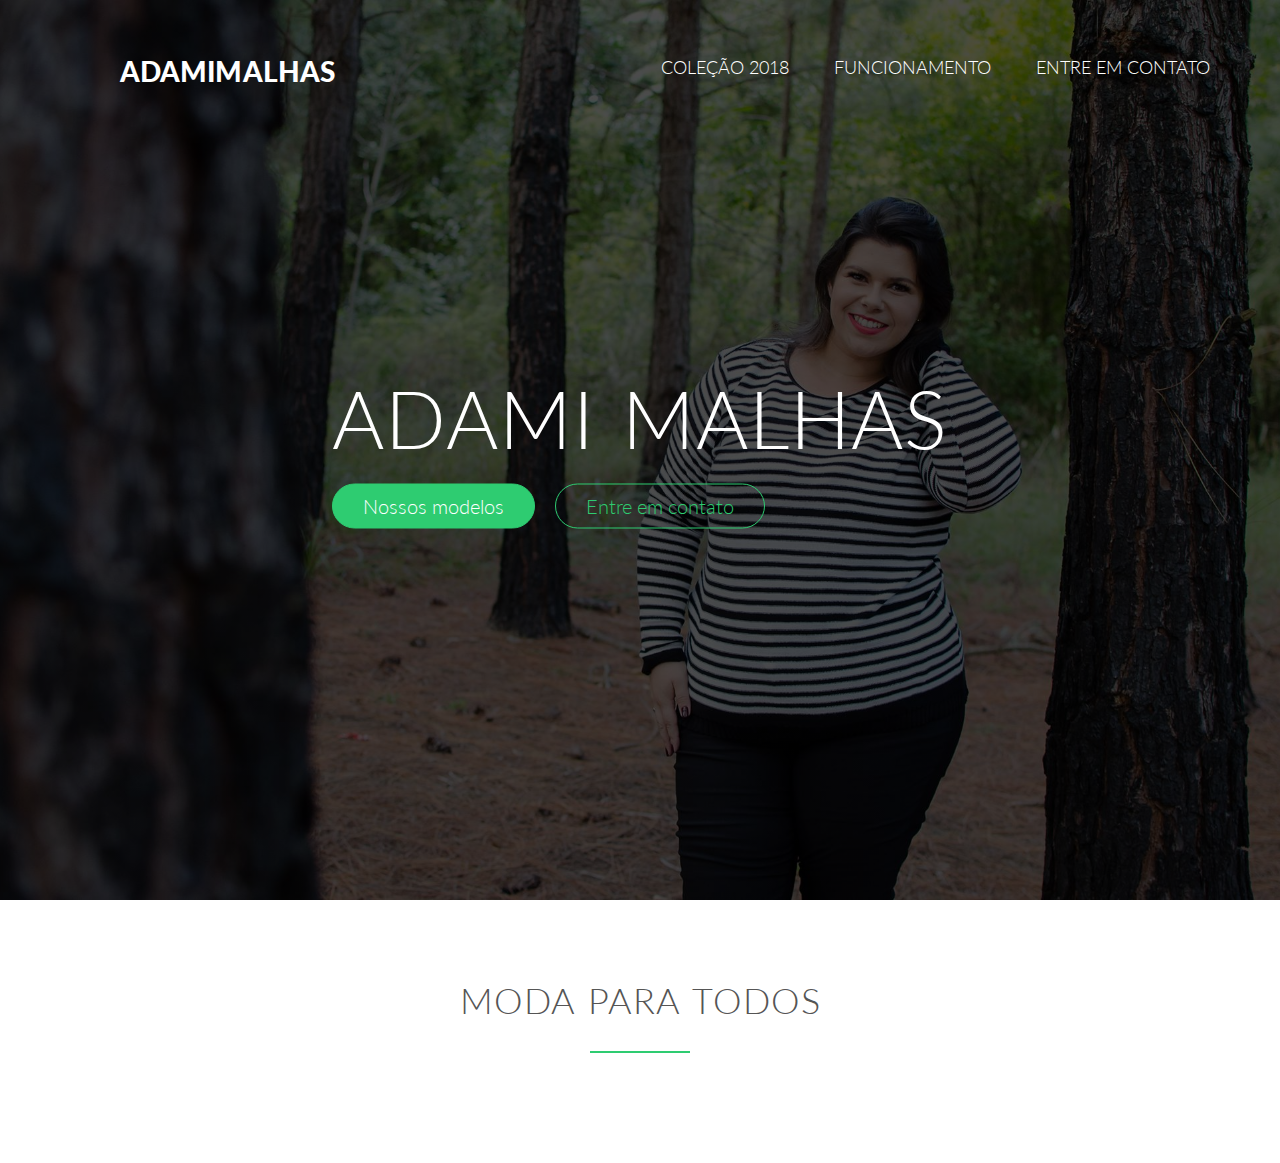
==== index.html @ 7c603345 "final sidenav" ====
<!DOCTYPE html>
<html>
<head>
	
	<meta name="viewport" content="width=device-width, initial-scale=1.0">

	<link rel="stylesheet" type="text/css" href="vendors/css/normalize.css">
	<link rel="stylesheet" type="text/css" href="vendors/css/Grid.css">
	<link rel="stylesheet" type="text/css" href="vendors/css/ionicons.min.css">
	<link rel="stylesheet" type="text/css" href="resources/css/style.css">
	<link rel="stylesheet" type="text/css" href="resources/css/queries.css">
	<link href="https://fonts.googleapis.com/css?family=Lato:100,300,300i,400,900" rel="stylesheet">
	<title>Adami</title>

</head>
<body>
	<span id="sand" onclick="openNav()">&#9776;</span>
	<div id="mySidenav" class="sidenav">
		<a class="linked" href="javascript:void(0)" class="closebtn" onclick="closeNav()">&times;</a>
		<a class="linked" href="#">Coleção 2018</a>
		<a class="linked" href="#">Venha nos conhecer</a>
		<a class="linked" href="#">Pedidos</a>
	</div>
	<header>
		<nav>
			<div class="row">
				<p class="logo">ADAMIMALHAS</p>
				<ul class="main-nav">
					<li><a href="#">Coleção 2018</a></li>
					<li><a href="#">Funcionamento</a></li>
					<li><a href="#">Entre em contato</a></li>
				</ul>
			</div>
		</nav>
		<div class="header-text">
			<h1>Adami Malhas</h1>
			<a class="btn btn-full" href="#">Nossos modelos</a>
			<a class="btn btn-ghost" href="#">Entre em contato</a> 
		</div>
	</header>
	<section>
		<div class="row">
			<h2>Moda para todos</h2>
		</div>
	</section>

	<script>
		function openNav() {
		    document.getElementById("mySidenav").style.width = "100%";
		    isOpen = true;
		}

		function closeNav() {
			isOpen = false;
			for(i=0;i<links.length;i++){
				links[i].style.color="black";
			}
		    document.getElementById("mySidenav").style.width = "0";
		}

		var i, isOpen, links = document.getElementsByClassName('linked');
		document.getElementById("mySidenav").addEventListener("transitionend", myFunction);


		function myFunction() {
			if(!isOpen) return;

			for(i=0;i<links.length;i++){
				links[i].style.color="white";
			}
		};

	</script>

</body>
</html>
---- vendors/css/Grid.css ----
/*  SECTIONS  ============================================================================= */

.section {
	clear: both;
	padding: 0px;
	margin: 0px;
}

/*  GROUPING  ============================================================================= */

.row {
    zoom: 1; /* For IE 6/7 (trigger hasLayout) */
}

.row:before,
.row:after {
    content:"";
    display:table;
}
.row:after {
    clear:both;
}

/*  GRID COLUMN SETUP   ==================================================================== */

.col {
	display: block;
	float:left;
	margin: 1% 0 1% 1.6%;
}

.col:first-child { margin-left: 0; } /* all browsers except IE6 and lower */


/*  REMOVE MARGINS AS ALL GO FULL WIDTH AT 480 PIXELS */

@media only screen and (max-width: 480px) {
	.col { 
		/*margin: 1% 0 1% 0%;*/
        margin: 0;
	}
}


/*  GRID OF TWO   ============================================================================= */


.span-2-of-2 {
	width: 100%;
}

.span-1-of-2 {
	width: 49.2%;
}

/*  GO FULL WIDTH AT LESS THAN 480 PIXELS */

@media only screen and (max-width: 480px) {
	.span-2-of-2 {
		width: 100%; 
	}
	.span-1-of-2 {
		width: 100%; 
	}
}


/*  GRID OF THREE   ============================================================================= */

	
.span-3-of-3 {
	width: 100%; 
}

.span-2-of-3 {
	width: 66.13%; 
}

.span-1-of-3 {
	width: 32.26%; 
}


/*  GO FULL WIDTH AT LESS THAN 480 PIXELS */

@media only screen and (max-width: 480px) {
	.span-3-of-3 {
		width: 100%; 
	}
	.span-2-of-3 {
		width: 100%; 
	}
	.span-1-of-3 {
		width: 100%;
	}
}

/*  GRID OF FOUR   ============================================================================= */

	
.span-4-of-4 {
	width: 100%; 
}

.span-3-of-4 {
	width: 74.6%; 
}

.span-2-of-4 {
	width: 49.2%; 
}

.span-1-of-4 {
	width: 23.8%; 
}


/*  GO FULL WIDTH AT LESS THAN 480 PIXELS */

@media only screen and (max-width: 480px) {
	.span-4-of-4 {
		width: 100%; 
	}
	.span-3-of-4 {
		width: 100%; 
	}
	.span-2-of-4 {
		width: 100%; 
	}
	.span-1-of-4 {
		width: 100%; 
	}
}


/*  GRID OF FIVE   ============================================================================= */

	
.span-5-of-5 {
	width: 100%;
}

.span-4-of-5 {
  	width: 79.68%; 
}

.span-3-of-5 {
  	width: 59.36%; 
}

.span-2-of-5 {
  	width: 39.04%;
}

.span-1-of-5 {
  	width: 18.72%;
}


/*  GO FULL WIDTH AT LESS THAN 480 PIXELS */

@media only screen and (max-width: 480px) {
	.span-5-of-5 {
		width: 100%; 
	}
	.span-4-of-5 {
		width: 100%; 
	}
	.span-3-of-5 {
		width: 100%; 
	}
	.span-2-of-5 {
		width: 100%; 
	}
	.span-1-of-5 {
		width: 100%; 
	}
}


/*  GRID OF SIX   ============================================================================= */


.span-6-of-6 {
	width: 100%;
}

.span-5-of-6 {
  	width: 83.06%;
}

.span-4-of-6 {
  	width: 66.13%;
}

.span-3-of-6 {
  	width: 49.2%;
}

.span-2-of-6 {
  	width: 32.26%;
}

.span-1-of-6 {
  	width: 15.33%;
}


/*  GO FULL WIDTH AT LESS THAN 480 PIXELS */

@media only screen and (max-width: 480px) {
	.span-6-of-6 {
		width: 100%; 
	}
	.span-5-of-6 {
		width: 100%; 
	}
	.span-4-of-6 {
		width: 100%; 
	}
	.span-3-of-6 {
		width: 100%; 
	}
	.span-2-of-6 {
		width: 100%; 
	}
	.span-1-of-6 {
		width: 100%; 
	}
}



/*  GRID OF SEVEN   ============================================================================= */


.span-7-of-7 {
	width: 100%;
}

.span-6-of-7 {
	width: 85.48%;
}

.span-5-of-7 {
  	width: 70.97%;
}

.span-4-of-7 {
  	width: 56.45%;
}

.span-3-of-7 {
  	width: 41.94%;
}

.span-2-of-7 {
  	width: 27.42%;
}

.span-1-of-7 {
  	width: 12.91%;
}


/*  GO FULL WIDTH AT LESS THAN 480 PIXELS */

@media only screen and (max-width: 480px) {
	.span-7-of-7 {
		width: 100%; 
	}
	.span-6-of-7 {
		width: 100%; 
	}
	.span-5-of-7 {
		width: 100%; 
	}
	.span-4-of-7 {
		width: 100%; 
	}
	.span-3-of-7 {
		width: 100%; 
	}
	.span-2-of-7 {
		width: 100%; 
	}
	.span-1-of-7 {
		width: 100%; 
	}
}


/*  GRID OF EIGHT   ============================================================================= */

	
.span-8-of-8 {
	width: 100%;
}

.span-7-of-8 {
	width: 87.3%; 
}

.span-6-of-8 {
	width: 74.6%; 
}

.span-5-of-8 {
	width: 61.9%; 
}

.span-4-of-8 {
	width: 49.2%; 
}

.span-3-of-8 {
	width: 36.5%;
}

.span-2-of-8 {
	width: 23.8%; 
}

.span-1-of-8 {
	width: 11.1%; 
}


/*  GO FULL WIDTH AT LESS THAN 480 PIXELS */

@media only screen and (max-width: 480px) {
	.span-8-of-8 {
		width: 100%; 
	}
	.span-7-of-8 {
		width: 100%; 
	}
	.span-6-of-8 {
		width: 100%; 
	}
	.span-5-of-8 {
		width: 100%; 
	}
	.span-4-of-8 {
		width: 100%; 
	}
	.span-3-of-8 {
		width: 100%; 
	}
	.span-2-of-8 {
		width: 100%; 
	}
	.span-1-of-8 {
		width: 100%; 
	}
}


/*  GRID OF NINE   ============================================================================= */


.span-9-of-9 {
	width: 100%;
}

.span-8-of-9 {
	width: 88.71%;
}

.span-7-of-9 {
	width: 77.42%; 
}

.span-6-of-9 {
	width: 66.13%; 
}

.span-5-of-9 {
	width: 54.84%; 
}

.span-4-of-9 {
	width: 43.55%; 
}

.span-3-of-9 {
	width: 32.26%;
}

.span-2-of-9 {
	width: 20.97%; 
}

.span-1-of-9 {
	width: 9.68%; 
}


/*  GO FULL WIDTH AT LESS THAN 480 PIXELS */

@media only screen and (max-width: 480px) {
	.span-9-of-9 {
		width: 100%; 
	}
	.span-8-of-9 {
		width: 100%; 
	}
	.span-7-of-9 {
		width: 100%; 
	}
	.span-6-of-9 {
		width: 100%; 
	}
	.span-5-of-9 {
		width: 100%; 
	}
	.span-4-of-9 {
		width: 100%; 
	}
	.span-3-of-9 {
		width: 100%; 
	}
	.span-2-of-9 {
		width: 100%; 
	}
	.span-1-of-9 {
		width: 100%; 
	}
}


/*  GRID OF TEN   ============================================================================= */


.span-10-of-10 {
	width: 100%;
}

.span-9-of-10 {
	width: 89.84%;
}

.span-8-of-10 {
	width: 79.68%;
}

.span-7-of-10 {
	width: 69.52%; 
}

.span-6-of-10 {
	width: 59.36%; 
}

.span-5-of-10 {
	width: 49.2%; 
}

.span-4-of-10 {
	width: 39.04%; 
}

.span-3-of-10 {
	width: 28.88%;
}

.span-2-of-10 {
	width: 18.72%; 
}

.span-1-of-10 {
	width: 8.56%; 
}


/*  GO FULL WIDTH AT LESS THAN 480 PIXELS */

@media only screen and (max-width: 480px) {
	.span-10-of-10 {
		width: 100%; 
	}
	.span-9-of-10 {
		width: 100%; 
	}
	.span-8-of-10 {
		width: 100%; 
	}
	.span-7-of-10 {
		width: 100%; 
	}
	.span-6-of-10 {
		width: 100%; 
	}
	.span-5-of-10 {
		width: 100%; 
	}
	.span-4-of-10 {
		width: 100%; 
	}
	.span-3-of-10 {
		width: 100%; 
	}
	.span-2-of-10 {
		width: 100%; 
	}
	.span-1-of-10 {
		width: 100%; 
	}
}


/*  GRID OF ELEVEN   ============================================================================= */

.span-11-of-11 {
	width: 100%;
}

.span-10-of-11 {
	width: 90.76%;
}

.span-9-of-11 {
	width: 81.52%;
}

.span-8-of-11 {
	width: 72.29%;
}

.span-7-of-11 {
	width: 63.05%; 
}

.span-6-of-11 {
	width: 53.81%; 
}

.span-5-of-11 {
	width: 44.58%; 
}

.span-4-of-11 {
	width: 35.34%; 
}

.span-3-of-11 {
	width: 26.1%;
}

.span-2-of-11 {
	width: 16.87%; 
}

.span-1-of-11 {
	width: 7.63%; 
}


/*  GO FULL WIDTH AT LESS THAN 480 PIXELS */

@media only screen and (max-width: 480px) {
	.span-11-of-11 {
		width: 100%; 
	}
	.span-10-of-11 {
		width: 100%; 
	}
	.span-9-of-11 {
		width: 100%; 
	}
	.span-8-of-11 {
		width: 100%; 
	}
	.span-7-of-11 {
		width: 100%; 
	}
	.span-6-of-11 {
		width: 100%; 
	}
	.span-5-of-11 {
		width: 100%; 
	}
	.span-4-of-11 {
		width: 100%; 
	}
	.span-3-of-11 {
		width: 100%; 
	}
	.span-2-of-11 {
		width: 100%; 
	}
	.span-1-of-11 {
		width: 100%; 
	}
}


/*  GRID OF TWELVE   ============================================================================= */

.span-12-of-12 {
	width: 100%;
}

.span-11-of-12 {
	width: 91.53%;
}

.span-10-of-12 {
	width: 83.06%;
}

.span-9-of-12 {
	width: 74.6%;
}

.span-8-of-12 {
	width: 66.13%;
}

.span-7-of-12 {
	width: 57.66%; 
}

.span-6-of-12 {
	width: 49.2%; 
}

.span-5-of-12 {
	width: 40.73%; 
}

.span-4-of-12 {
	width: 32.26%; 
}

.span-3-of-12 {
	width: 23.8%;
}

.span-2-of-12 {
	width: 15.33%; 
}

.span-1-of-12 {
	width: 6.86%; 
}


/*  GO FULL WIDTH AT LESS THAN 480 PIXELS */

@media only screen and (max-width: 480px) {
	.span-12-of-12 {
		width: 100%; 
	}
	.span-11-of-12 {
		width: 100%; 
	}
	.span-10-of-12 {
		width: 100%; 
	}
	.span-9-of-12 {
		width: 100%; 
	}
	.span-8-of-12 {
		width: 100%; 
	}
	.span-7-of-12 {
		width: 100%; 
	}
	.span-6-of-12 {
		width: 100%; 
	}
	.span-5-of-12 {
		width: 100%; 
	}
	.span-4-of-12 {
		width: 100%; 
	}
	.span-3-of-12 {
		width: 100%; 
	}
	.span-2-of-12 {
		width: 100%; 
	}
	.span-1-of-12 {
		width: 100%; 
	}
}
---- resources/css/style.css ----
/*-------------------------------*/
/*----------BASIC--------------*/
/*-----------------------------*/
* {
	margin: 0px;
	padding: 0px;
	box-sizing: border-box;
}

html,
body {
	background-color: #fff;
	color: #555;
	font-family: 'Lato', 'Arial', sans-serif;
	font-weight: 300;
	font-size: 20px;
	text-rendering: optimizeLegibility;
	overflow-x: hidden;
}

/*-------------------------------*/
/*----------REUSABLE------------*/
/*-----------------------------*/

.row {
	max-width: 1140px;
	margin: 0 auto;
}

section {
	padding: 80px 0;
}

.box {
	padding: 1%;
}

/*---------BUTTONS---------------*/

.btn:link,
.btn:visited,
input[type=submit] {
	display: inline-block;
	padding: 10px 30px;
	font-weight: 300;
	text-decoration: none;
	border-radius: 200px;
	transition: background-color 0.2s, border 0.2s, color 0.2s;
}

.btn-full:link,
.btn-full:visited, 
input[type=submit] {
	background-color: #2ecc71;
	border: 1px solid #2ecc71;
	color: #fff;
	margin-right: 15px;
}

.btn-ghost:link ,
.btn-ghost:visited {
	border: 1px solid #2ecc71;
	color: #2ecc71;
}

.btn:hover,
.btn:active, 
input[type=submit]:hover,
input[type=submit]:active {
	background-color: #25a25a;  
}

.btn-full:hover,
.btn-full:active,
input[type=submit] {
	border: 1px solid #25a25a;
}

.btn-ghost:hover ,
.btn-ghost:active {
	border: 1px solid #25a25a;
	color: #fff;
}


/*-------------------------------*/
/*----------HEADING--------------*/
/*-----------------------------*/

h1,
h2,
h3 {
	font-weight: 300;
	text-transform: uppercase;
}

h1 {
	margin-top: 0px;
	margin-bottom: 20px;
	color: #fff;
	font-size: 400%;
	word-spacing: 4px;
	letter-spacing: 1px;
}

h2 {
	font-size: 180%;
	word-spacing: 2px;
	text-align: center;
	margin-bottom: 30px;
	letter-spacing: 1px;
}

h3 {
	font-size: 110%;
	margin-bottom: 15px;
}

h2:after {
	display: block;
	height: 2px;
	background-color: #2ecc71;
	content: "";
	width: 100px;
	margin: 0 auto;
	margin-top: 30px;
}

/*-------------------------------*/
/*----------HEADER--------------*/
/*-----------------------------*/

header {
	background-image: linear-gradient(rgba(0,0,0,0.7),rgba(0,0,0,0.7)), url(img/bg.jpg);
	background-size: cover;
	background-position: center;
	height: 100vh;
	background-attachment: fixed;
}

.header-text {
	position: absolute;
	top: 50%;
	left: 50%;
	transform: translate(-50%,-50%);
}


.logo {
	height: 100px;
	width: auto;
	float: left;
	margin: 55px 0 0 50px;
	font-weight: 900;
	letter-spacing: 0.1px;
	font-size: 140%;
	color: #fff;
}

.main-nav {
	float: right;
	list-style: none;
	margin-top: 55px;
}

.main-nav li {
	display: inline;
	margin-left: 40px;
}

.main-nav li a:link,
.main-nav li a:visited {
	padding: 8px 0;
	color: #fff;
	text-decoration: none;
	text-transform: uppercase;
	font-size: 90%;
	border-bottom: 2px solid transparent;
	transition: border-bottom 0.2s;
}

.main-nav li a:active,
.main-nav li a:hover {
	border-bottom: 2px solid #2ecc71;
}











.sidenav {
    height: 100%;
    width: 0;
    position: fixed;
    z-index: 1;
    top: 0;
    left: 0;
    background-color: rgba(0,0,0,0.9);
    overflow-x: hidden;
    transition: width 0.5s;
    padding-top: 60px;
    text-align:center;
}

.sidenav a {
    padding: 8px 8px 8px 32px;
    text-decoration: none;
    font-size: 25px;
    color: rgba(0,0,0,0.0);
    display: block;
    transition: 0.2s;


}

.sidenav a:hover{
    color: #2ecc71;
}

.sidenav .closebtn {
    position: absolute;
    top: 0;
    right: 25px;
    font-size: 36px;
    margin-left: 50px;
}

@media screen and (max-height: 450px) {
  .sidenav {padding-top: 15px;}
  .sidenav a {font-size: 18px;}
}

#sand {
	display: none;
	font-size:30px;
	cursor:pointer;
	color: #fff;
	position: absolute;
	top: 10px;
	right: 15px;
	font-size: 40px;
	transition: 0.2s;
}	

#sand:hover {
	color: #2ecc71; 
}

.white{
	color: white;
}
---- resources/css/queries.css ----
/*bg tables to 1200px*/
@media only screen and (max-width: 1200px) {
	
}


/*small tablet to big tablet*/
@media only screen and (max-width: 1023px) {
	body { font-size: 18px; }
	.logo { 
		font-size: 120%;
	}

	.main-nav li:first-child {
		margin-left: 0;
	}

	.header-text .btn {
		margin-bottom: 20px;
	}
}


/* Small phones to small tablets */
@media only screen and (max-width: 767px) {
	.main-nav { display: none; }

	.logo { 
		margin-top: 20px;
		margin-left: 25px;
	}

	h1 { font-size: 350% }

	#sand {
		display: block;
	}

}


/* Small phones*/
@media only screen and (max-width: 480px) {

}
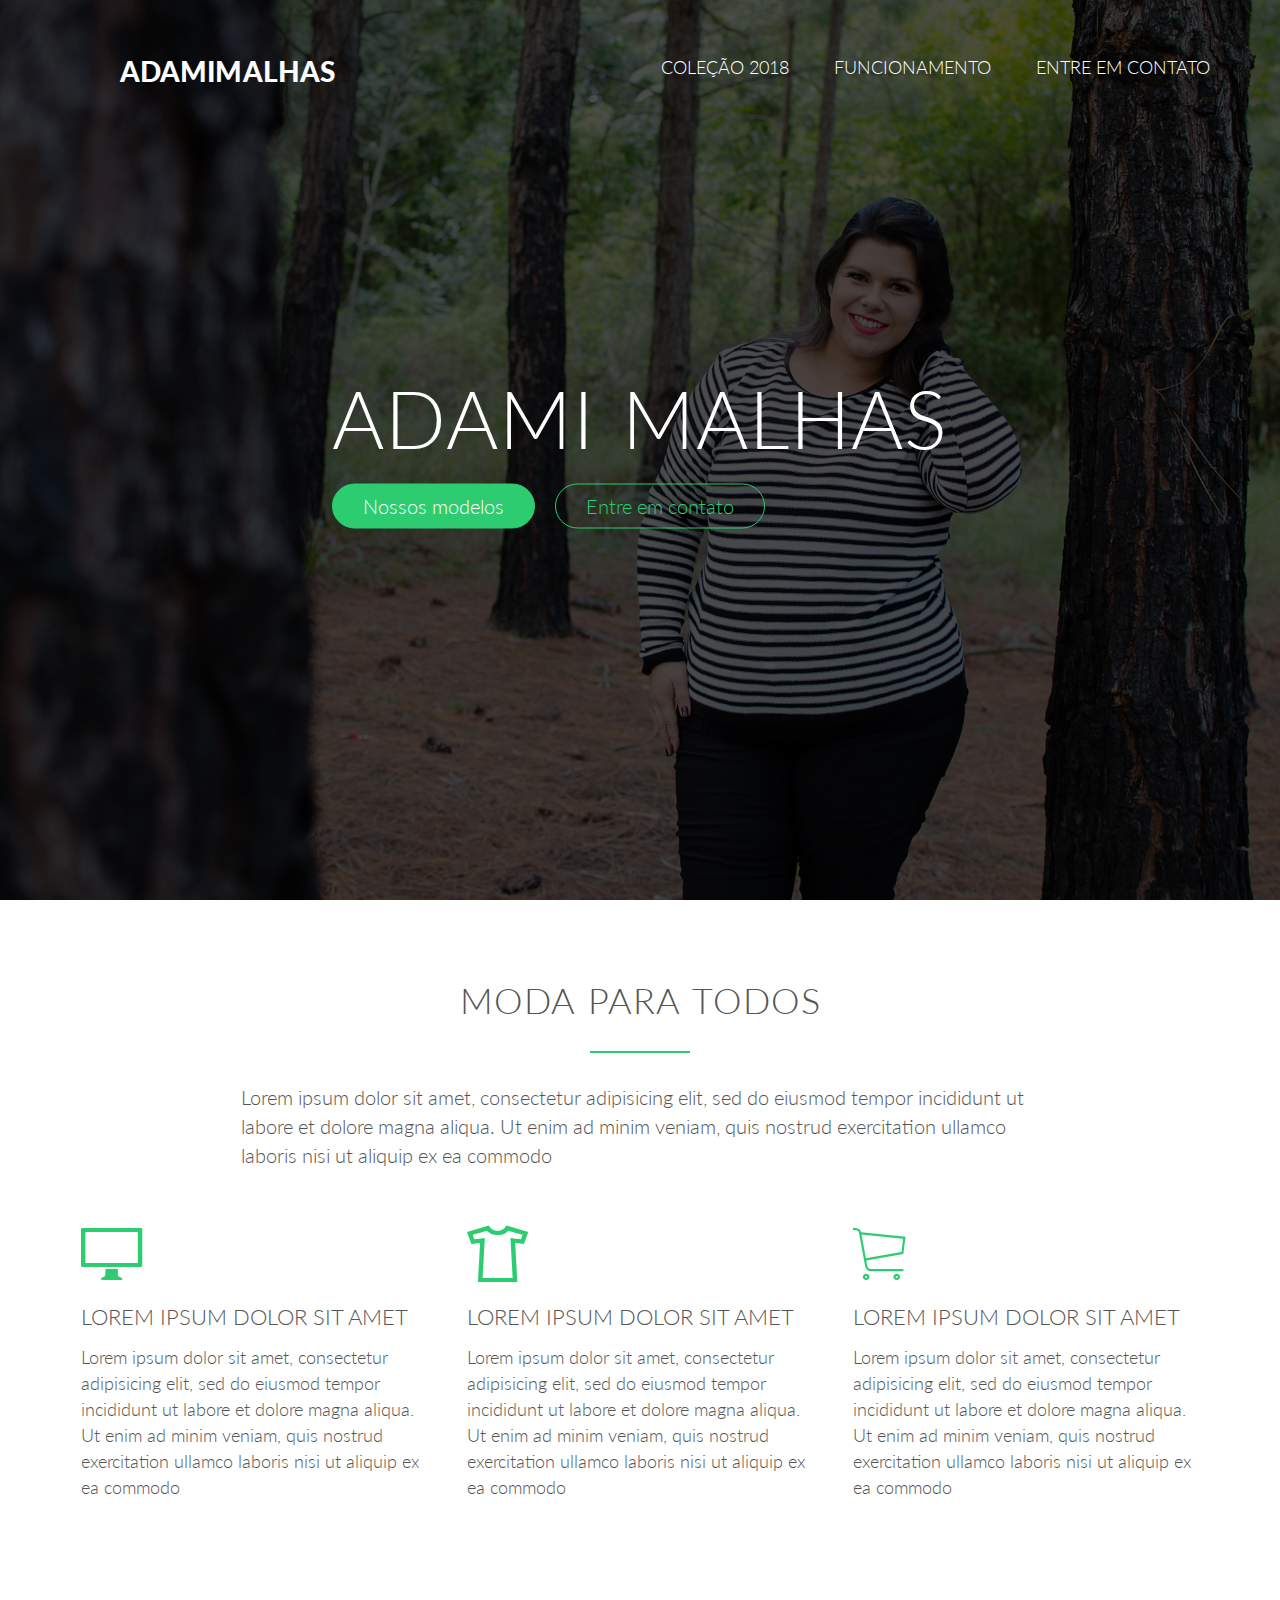
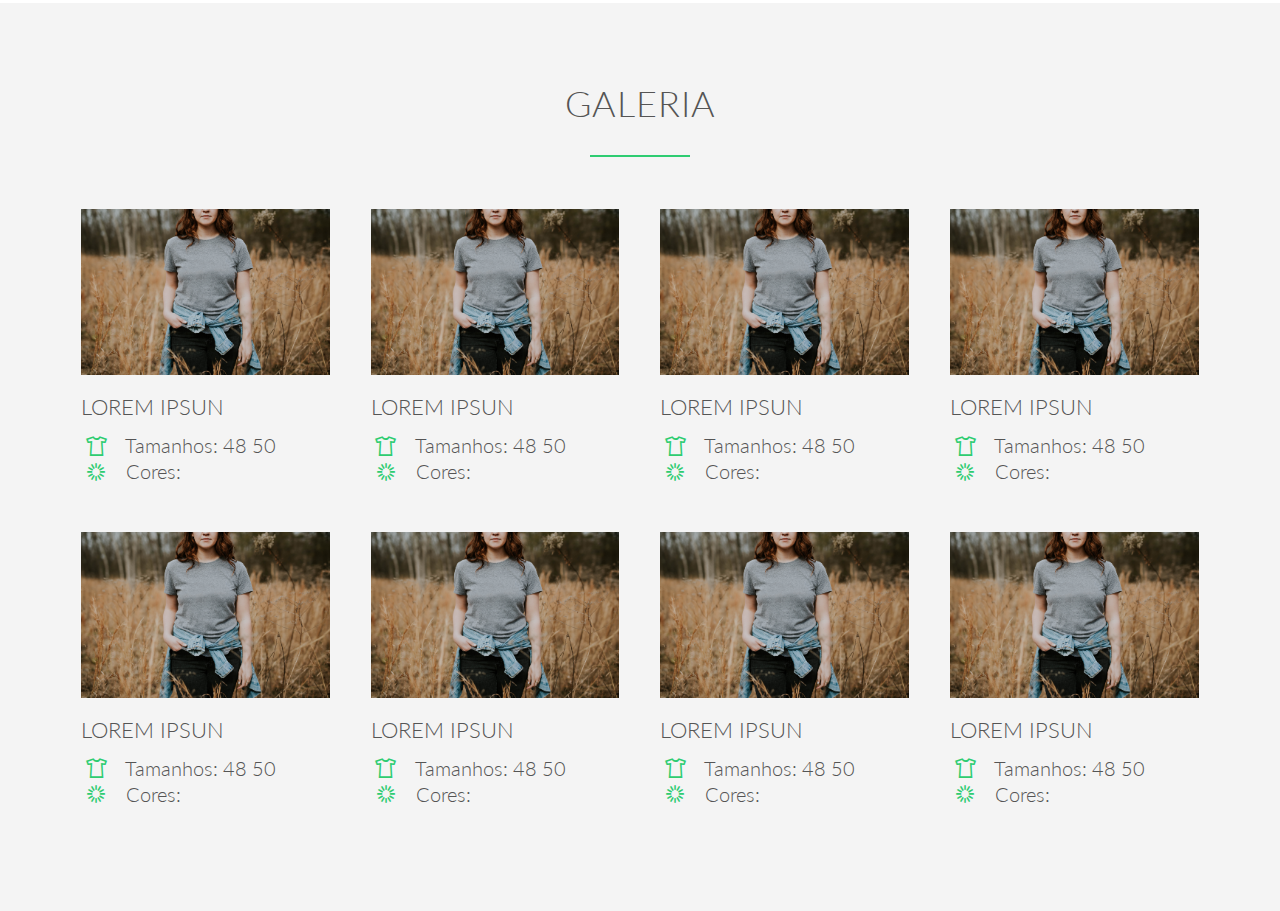
==== commit bdcf10bf: "new sections" ====
--- a/index.html
+++ b/index.html
@@ -1,3 +1,4 @@
+
 <!DOCTYPE html>
 <html>
 <head>
@@ -41,8 +42,152 @@
 	<section>
 		<div class="row">
 			<h2>Moda para todos</h2>
+			<p class="long-paragraph">
+				Lorem ipsum dolor sit amet, consectetur adipisicing elit, sed do eiusmod
+				tempor incididunt ut labore et dolore magna aliqua. Ut enim ad minim veniam,
+				quis nostrud exercitation ullamco laboris nisi ut aliquip ex ea commodo
+			</p>		
+		</div>
+
+		<div class="row">
+			<div class="col span-1-of-3 box">
+				<i class="ion-monitor icon-big"></i>
+				<h3>Lorem ipsum dolor sit amet</h3>
+				<p>
+					Lorem ipsum dolor sit amet, consectetur adipisicing elit, sed do eiusmod
+					tempor incididunt ut labore et dolore magna aliqua. Ut enim ad minim veniam,
+					quis nostrud exercitation ullamco laboris nisi ut aliquip ex ea commodo
+				</p>
+			</div>
+			<div class="col span-1-of-3 box">
+				<i class="ion-tshirt-outline icon-big"></i>
+				<h3>Lorem ipsum dolor sit amet</h3>
+				<p>
+					Lorem ipsum dolor sit amet, consectetur adipisicing elit, sed do eiusmod
+					tempor incididunt ut labore et dolore magna aliqua. Ut enim ad minim veniam,
+					quis nostrud exercitation ullamco laboris nisi ut aliquip ex ea commodo
+				</p>
+			</div>
+			<div class="col span-1-of-3 box">
+				<i class="ion-ios-cart-outline icon-big"></i>
+				<h3>Lorem ipsum dolor sit amet</h3>
+				<p>
+					Lorem ipsum dolor sit amet, consectetur adipisicing elit, sed do eiusmod
+					tempor incididunt ut labore et dolore magna aliqua. Ut enim ad minim veniam,
+					quis nostrud exercitation ullamco laboris nisi ut aliquip ex ea commodo
+				</p>
+			</div>
 		</div>
 	</section>
+	
+	<section class="section-galery">
+		<div class="row">
+			<h2>Galeria</h2>
+		</div>
+		<div class="row">
+			<div class="col span-1-of-4 box">
+				<img src="resources/img/shirt.jpg">
+				<h3>Lorem Ipsun</h3>
+				<div class="galery-feature">	
+	        		<i class="ion-tshirt-outline icon-small"></i>
+	        		Tamanhos: 48 50  
+				</div>
+				<div class="galery-feature">	
+					<i class="ion-load-d icon-small"></i>
+					Cores:
+				</div>
+			</div>
+			<div class="col span-1-of-4 box">
+				<img src="resources/img/shirt.jpg">
+				<h3>Lorem Ipsun</h3>
+				<div class="galery-feature">	
+	        		<i class="ion-tshirt-outline icon-small"></i>
+	        		Tamanhos: 48 50  
+				</div>
+				<div class="galery-feature">	
+					<i class="ion-load-d icon-small"></i>
+					Cores:
+				</div>
+			</div>
+			<div class="col span-1-of-4 box">
+				<img src="resources/img/shirt.jpg">
+				<h3>Lorem Ipsun</h3>
+				<div class="galery-feature">	
+	        		<i class="ion-tshirt-outline icon-small"></i>
+	        		Tamanhos: 48 50  
+				</div>
+				<div class="galery-feature">	
+					<i class="ion-load-d icon-small"></i>
+					Cores:
+				</div>
+			</div>
+			<div class="col span-1-of-4 box">
+				<img src="resources/img/shirt.jpg">
+				<h3>Lorem Ipsun</h3>
+				<div class="galery-feature">	
+	        		<i class="ion-tshirt-outline icon-small"></i>
+	        		Tamanhos: 48 50  
+				</div>
+				<div class="galery-feature">	
+					<i class="ion-load-d icon-small"></i>
+					Cores:
+				</div>
+			</div>
+		</div>
+		<div class="row">
+			<div class="col span-1-of-4 box">
+				<img src="resources/img/shirt.jpg">
+				<h3>Lorem Ipsun</h3>
+				<div class="galery-feature">	
+	        		<i class="ion-tshirt-outline icon-small"></i>
+	        		Tamanhos: 48 50  
+				</div>
+				<div class="galery-feature">	
+					<i class="ion-load-d icon-small"></i>
+					Cores:
+				</div>
+			</div>
+			<div class="col span-1-of-4 box">
+				<img src="resources/img/shirt.jpg">
+				<h3>Lorem Ipsun</h3>
+				<div class="galery-feature">	
+	        		<i class="ion-tshirt-outline icon-small"></i>
+	        		Tamanhos: 48 50  
+				</div>
+				<div class="galery-feature">	
+					<i class="ion-load-d icon-small"></i>
+					Cores:
+				</div>
+			</div>
+			<div class="col span-1-of-4 box">
+				<img src="resources/img/shirt.jpg">
+				<h3>Lorem Ipsun</h3>
+				<div class="galery-feature">	
+	        		<i class="ion-tshirt-outline icon-small"></i>
+	        		Tamanhos: 48 50  
+				</div>
+				<div class="galery-feature">	
+					<i class="ion-load-d icon-small"></i>
+					Cores:
+				</div>
+			</div>
+			<div class="col span-1-of-4 box">
+				<img src="resources/img/shirt.jpg">
+				<h3>Lorem Ipsun</h3>
+				<div class="galery-feature">	
+	        		<i class="ion-tshirt-outline icon-small"></i>
+	        		Tamanhos: 48 50  
+				</div>
+				<div class="galery-feature">	
+					<i class="ion-load-d icon-small"></i>
+					Cores:
+				</div>
+			</div>	
+		</div>
+	</section>
+
+
+
 
 	<script>
 		function openNav() {
--- a/resources/css/style.css
+++ b/resources/css/style.css
@@ -2,20 +2,20 @@
 /*----------BASIC--------------*/
 /*-----------------------------*/
 * {
-	margin: 0px;
-	padding: 0px;
-	box-sizing: border-box;
+    margin: 0px;
+    padding: 0px;
+    box-sizing: border-box;
 }
 
 html,
 body {
-	background-color: #fff;
-	color: #555;
-	font-family: 'Lato', 'Arial', sans-serif;
-	font-weight: 300;
-	font-size: 20px;
-	text-rendering: optimizeLegibility;
-	overflow-x: hidden;
+    background-color: #fff;
+    color: #555;
+    font-family: 'Lato', 'Arial', sans-serif;
+    font-weight: 300;
+    font-size: 20px;
+    text-rendering: optimizeLegibility;
+    overflow-x: hidden;
 }
 
 /*-------------------------------*/
@@ -23,176 +23,224 @@
 /*-----------------------------*/
 
 .row {
-	max-width: 1140px;
-	margin: 0 auto;
+    max-width: 1140px;
+    margin: 0 auto;
 }
 
 section {
-	padding: 80px 0;
+    padding: 80px 0;
 }
 
 .box {
-	padding: 1%;
-}
-
-/*---------BUTTONS---------------*/
-
+    padding: 1%;
+}
+
+/*-------------------------------*/
+/*----------HEADING--------------*/
+/*-----------------------------*/
+
+h1,
+h2,
+h3 {
+    font-weight: 300;
+    text-transform: uppercase;
+}
+
+h1 {
+    margin-top: 0px;
+    margin-bottom: 20px;
+    color: #fff;
+    font-size: 400%;
+    word-spacing: 4px;
+    letter-spacing: 1px;
+}
+
+h2 {
+    font-size: 180%;
+    word-spacing: 2px;
+    text-align: center;
+    margin-bottom: 30px;
+    letter-spacing: 1px;
+}
+
+h3 {
+    font-size: 110%;
+    margin-bottom: 15px;
+}
+
+h2:after {
+    display: block;
+    height: 2px;
+    background-color: #2ecc71;
+    content: "";
+    width: 100px;
+    margin: 0 auto;
+    margin-top: 30px;
+}
+
+/*GENERIC LINKS*/
+
+a:link, 
+a:visited {
+    color: #e67e22;
+    text-decoration: none;
+    padding: 1px;
+    border-bottom: 1px solid #e67e22;
+    transition: border-bottom 0.2s, color 0.2s;
+}
+
+a:hover, 
+a:active {
+    color: #555;
+    border-bottom: 1px solid transparent;
+}
+
+
+/*BUTTONS*/
 .btn:link,
 .btn:visited,
 input[type=submit] {
-	display: inline-block;
-	padding: 10px 30px;
-	font-weight: 300;
-	text-decoration: none;
-	border-radius: 200px;
-	transition: background-color 0.2s, border 0.2s, color 0.2s;
+    display: inline-block;
+    padding: 10px 30px;
+    font-weight: 300;
+    text-decoration: none;
+    border-radius: 200px;
+    transition: background-color 0.2s, border 0.2s, color 0.2s;
 }
 
 .btn-full:link,
 .btn-full:visited, 
 input[type=submit] {
-	background-color: #2ecc71;
-	border: 1px solid #2ecc71;
-	color: #fff;
-	margin-right: 15px;
+    background-color: #2ecc71;
+    border: 1px solid #2ecc71;
+    color: #fff;
+    margin-right: 15px;
 }
 
 .btn-ghost:link ,
 .btn-ghost:visited {
-	border: 1px solid #2ecc71;
-	color: #2ecc71;
+    border: 1px solid #2ecc71;
+    color: #2ecc71;
 }
 
 .btn:hover,
 .btn:active, 
 input[type=submit]:hover,
 input[type=submit]:active {
-	background-color: #25a25a;  
+    background-color: #25a25a;  
 }
 
 .btn-full:hover,
 .btn-full:active,
 input[type=submit] {
-	border: 1px solid #25a25a;
+    border: 1px solid #25a25a;
 }
 
 .btn-ghost:hover ,
 .btn-ghost:active {
-	border: 1px solid #25a25a;
-	color: #fff;
-}
-
-
-/*-------------------------------*/
-/*----------HEADING--------------*/
-/*-----------------------------*/
-
-h1,
-h2,
-h3 {
-	font-weight: 300;
-	text-transform: uppercase;
-}
-
-h1 {
-	margin-top: 0px;
-	margin-bottom: 20px;
-	color: #fff;
-	font-size: 400%;
-	word-spacing: 4px;
-	letter-spacing: 1px;
-}
-
-h2 {
-	font-size: 180%;
-	word-spacing: 2px;
-	text-align: center;
-	margin-bottom: 30px;
-	letter-spacing: 1px;
-}
-
-h3 {
-	font-size: 110%;
-	margin-bottom: 15px;
-}
-
-h2:after {
-	display: block;
-	height: 2px;
-	background-color: #2ecc71;
-	content: "";
-	width: 100px;
-	margin: 0 auto;
-	margin-top: 30px;
-}
+    border: 1px solid #25a25a;
+    color: #fff;
+}
+
+/*PARAGRAPHS*/
+
+.long-paragraph {
+    line-height: 145%;
+    width: 70%;
+    margin-left: 15%;
+}
+
+.box p {
+    font-size: 90%;
+    line-height: 145%;
+
+}
+
+/*ICONS*/
+
+.icon-big {
+    font-size: 350%;
+    display: block;
+    color: #2ecc71;
+    margin-bottom: 10px;
+    margin-top: 20px;
+}
+
+.icon-small {
+    display: inline-block;
+    width: 30px;
+    text-align: center;
+    color: #2ecc71;
+    font-size: 120%;
+    margin-right: 10px;
+
+    line-height: 120%;
+    vertical-align: middle;
+    margin-top: -5px;
+}
+
 
 /*-------------------------------*/
 /*----------HEADER--------------*/
 /*-----------------------------*/
 
 header {
-	background-image: linear-gradient(rgba(0,0,0,0.7),rgba(0,0,0,0.7)), url(img/bg.jpg);
-	background-size: cover;
-	background-position: center;
-	height: 100vh;
-	background-attachment: fixed;
+    background-image: linear-gradient(rgba(0,0,0,0.7),rgba(0,0,0,0.7)), url(img/bg.jpg);
+    background-size: cover;
+    background-position: center;
+    height: 100vh;
+    background-attachment: fixed;
 }
 
 .header-text {
-	position: absolute;
-	top: 50%;
-	left: 50%;
-	transform: translate(-50%,-50%);
+    position: absolute;
+    top: 50%;
+    left: 50%;
+    transform: translate(-50%,-50%);
 }
 
 
 .logo {
-	height: 100px;
-	width: auto;
-	float: left;
-	margin: 55px 0 0 50px;
-	font-weight: 900;
-	letter-spacing: 0.1px;
-	font-size: 140%;
-	color: #fff;
+    height: 100px;
+    width: auto;
+    float: left;
+    margin: 55px 0 0 50px;
+    font-weight: 900;
+    letter-spacing: 0.1px;
+    font-size: 140%;
+    color: #fff;
 }
 
 .main-nav {
-	float: right;
-	list-style: none;
-	margin-top: 55px;
+    float: right;
+    list-style: none;
+    margin-top: 55px;
 }
 
 .main-nav li {
-	display: inline;
-	margin-left: 40px;
+    display: inline;
+    margin-left: 40px;
 }
 
 .main-nav li a:link,
 .main-nav li a:visited {
-	padding: 8px 0;
-	color: #fff;
-	text-decoration: none;
-	text-transform: uppercase;
-	font-size: 90%;
-	border-bottom: 2px solid transparent;
-	transition: border-bottom 0.2s;
+    padding: 8px 0;
+    color: #fff;
+    text-decoration: none;
+    text-transform: uppercase;
+    font-size: 90%;
+    border-bottom: 2px solid transparent;
+    transition: border-bottom 0.2s;
 }
 
 .main-nav li a:active,
 .main-nav li a:hover {
-	border-bottom: 2px solid #2ecc71;
-}
-
-
-
-
-
-
-
-
-
-
+    border-bottom: 2px solid #2ecc71;
+}
+
+/*-------------------------------*/
+/*----------SIDENAV-------------*/
+/*-----------------------------*/
 
 .sidenav {
     height: 100%;
@@ -215,8 +263,6 @@
     color: rgba(0,0,0,0.0);
     display: block;
     transition: 0.2s;
-
-
 }
 
 .sidenav a:hover{
@@ -237,21 +283,48 @@
 }
 
 #sand {
-	display: none;
-	font-size:30px;
-	cursor:pointer;
-	color: #fff;
-	position: absolute;
-	top: 10px;
-	right: 15px;
-	font-size: 40px;
-	transition: 0.2s;
-}	
+    display: none;
+    font-size:30px;
+    cursor:pointer;
+    color: #fff;
+    position: absolute;
+    top: 10px;
+    right: 15px;
+    font-size: 40px;
+    transition: 0.2s;
+}   
 
 #sand:hover {
-	color: #2ecc71; 
+    color: #2ecc71; 
 }
 
 .white{
-	color: white;
-}+    color: white;
+}
+
+/*----------------------------------------*/
+/* features */
+/*----------------------------------------*/
+
+.section-features .long-paragraph {
+    margin-bottom: 30px;
+}
+
+/*----------------------------------------*/
+/* galery */
+/*----------------------------------------*/
+
+.section-galery {
+    background-color: #f4f4f4;
+}
+
+.box img {
+    width: 100%;
+    height: auto;
+    margin-bottom: 15px;
+}
+
+.city-feature {
+    margin-bottom: 5px;
+}
+
--- a/resources/css/queries.css
+++ b/resources/css/queries.css
@@ -7,36 +7,13 @@
 
 /*small tablet to big tablet*/
 @media only screen and (max-width: 1023px) {
-	body { font-size: 18px; }
-	.logo { 
-		font-size: 120%;
-	}
-
-	.main-nav li:first-child {
-		margin-left: 0;
-	}
-
-	.header-text .btn {
-		margin-bottom: 20px;
-	}
+	
 }
 
 
 /* Small phones to small tablets */
 @media only screen and (max-width: 767px) {
-	.main-nav { display: none; }
-
-	.logo { 
-		margin-top: 20px;
-		margin-left: 25px;
-	}
-
-	h1 { font-size: 350% }
-
-	#sand {
-		display: block;
-	}
-
+	
 }
 
 
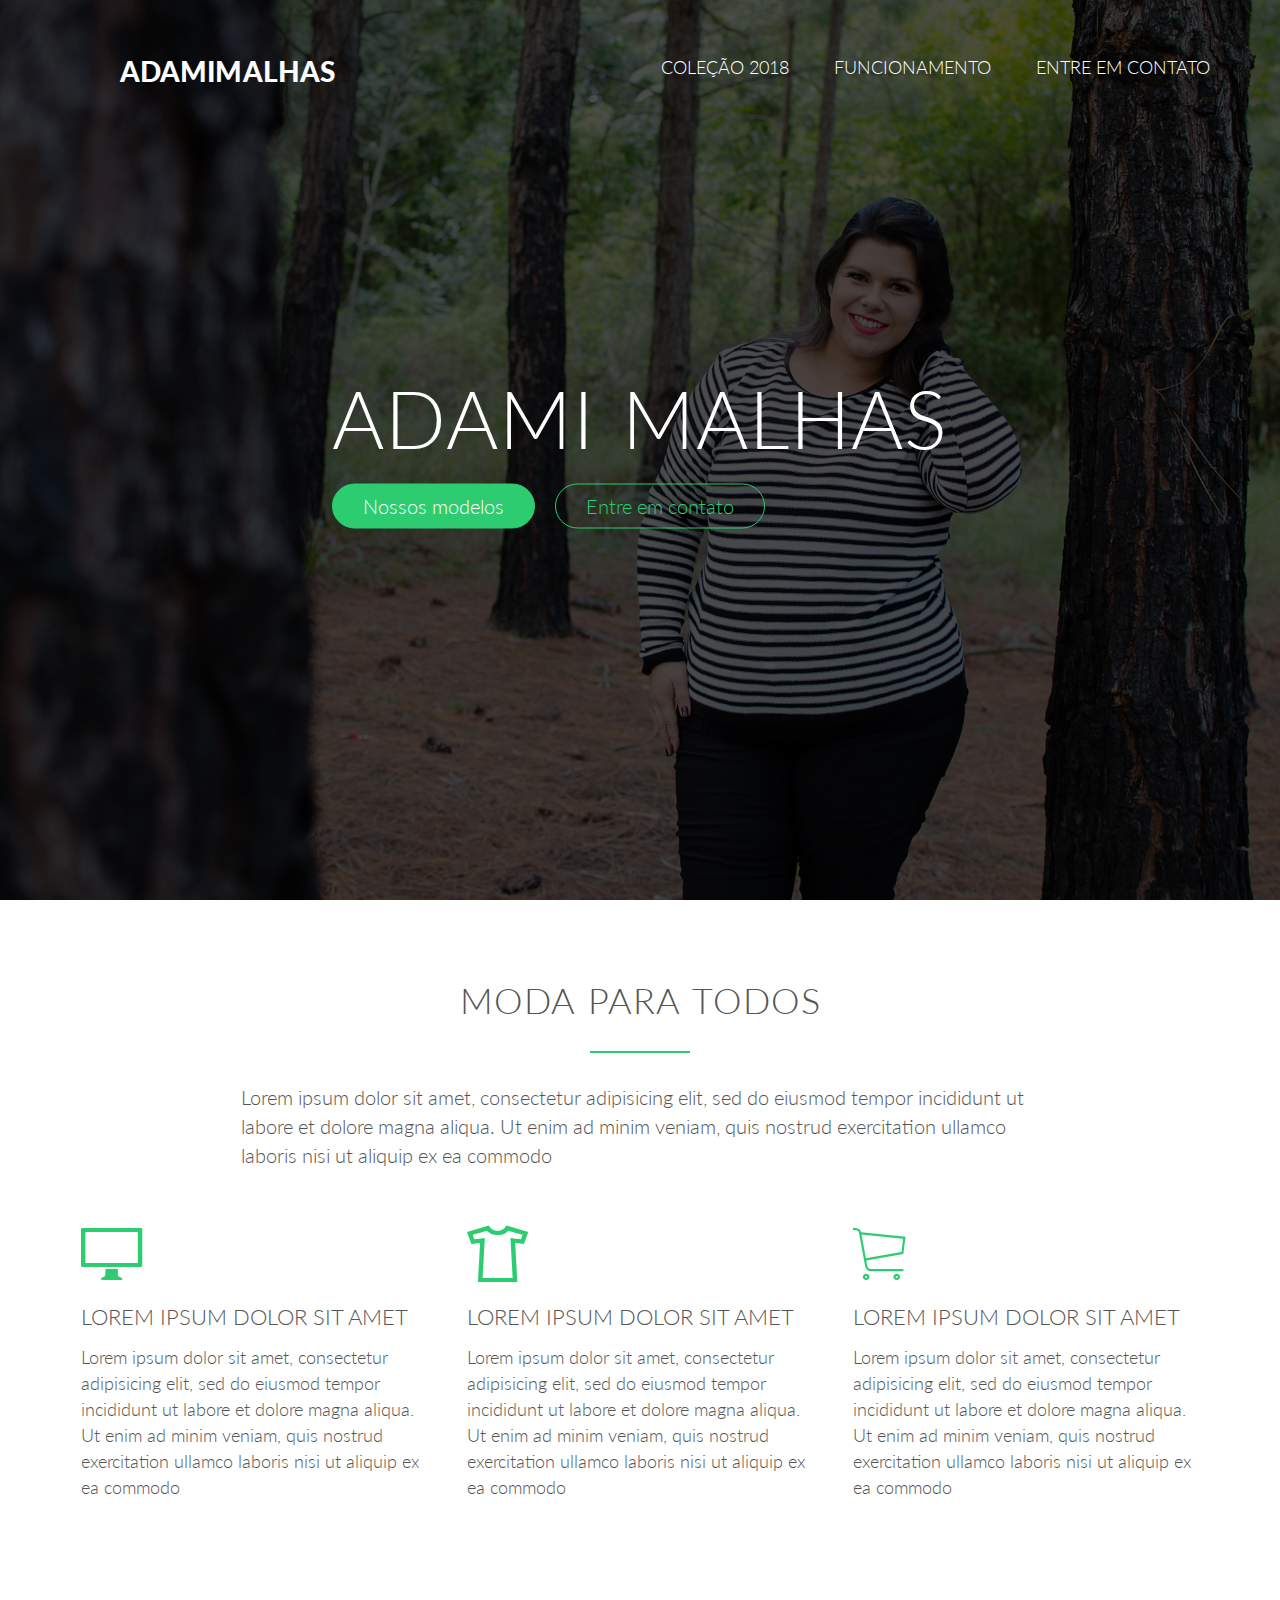
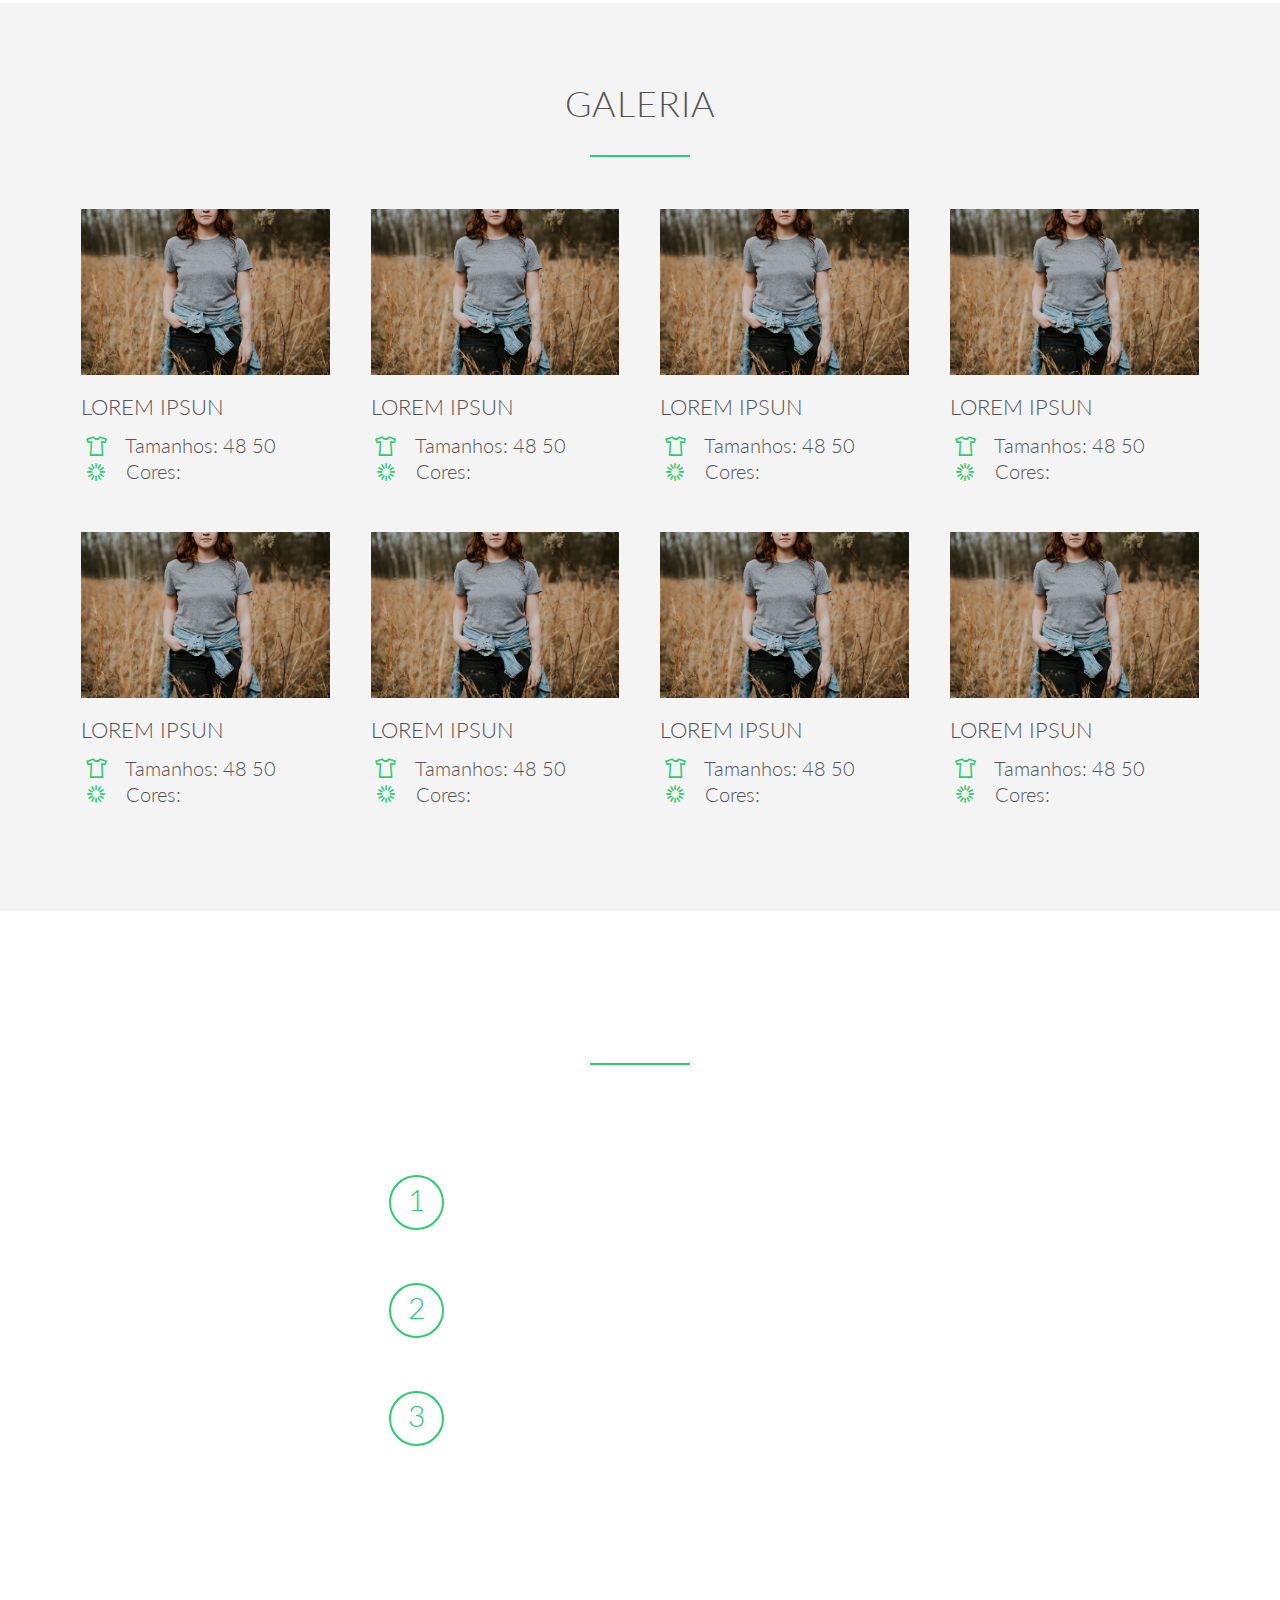
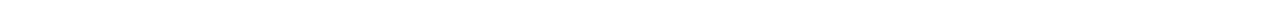
==== commit 6d7bb3db: "new section" ====
--- a/index.html
+++ b/index.html
@@ -186,6 +186,28 @@
 		</div>
 	</section>
 
+	<section class="section-requests">
+		<div class="row">
+			<h2>Como realizar seu pedido</h2>
+		</div>
+		<div class="row">
+			<div class="steps-box">
+				<div class="works-steps">
+					<div>1</div>
+					<p>Lorem ipsum dolor sit amet, consectetur adipisicing elit, sed do eiusmod</p>
+				</div>
+				<div class="works-steps">
+					<div>2</div>
+					<p>Lorem ipsum dolor sit amet, consectetur adipisicing elit, sed do eiusmod</p>
+				</div>
+				<div class="works-steps">
+					<div>3</div>
+					<p>Lorem ipsum dolor sit amet, consectetur adipisicing elit, sed do eiusmod</p>
+				</div>
+			</div>
+		</div>
+	</section>
+
 
 
 
--- a/resources/css/style.css
+++ b/resources/css/style.css
@@ -328,3 +328,47 @@
     margin-bottom: 5px;
 }
 
+ /*----------------------------------------*/
+/* testemonial */
+/*----------------------------------------*/
+
+.section-requests {
+    background-image: linear-gradient(rgba(0, 0, 0, 0.8),rgba(0, 0, 0, 0.8)), url(img/blusao.jpg);
+    background-size: cover;
+    color: #fff;
+    background-attachment: fixed;
+    position: relative;
+}
+
+.steps-box {
+    padding-left: 3%;
+    margin: 80px auto;
+    width: 50%;
+
+}
+
+.works-steps {
+    margin-bottom: 50px;
+}
+
+.works-steps:last-of-type {
+    margin-bottom: 80px;
+}
+
+.works-steps div {
+    color: #2ecc71;
+    border: 2px solid #2ecc71;
+    display: inline-block;
+    border-radius: 50%;
+    height: 55px;
+    width: 55px;
+    text-align: center;
+    padding: 5px;
+    float: left;
+    font-size: 150%;
+    margin-right: 25px;
+}
+
+.works-steps p {
+    line-height: 145%;
+}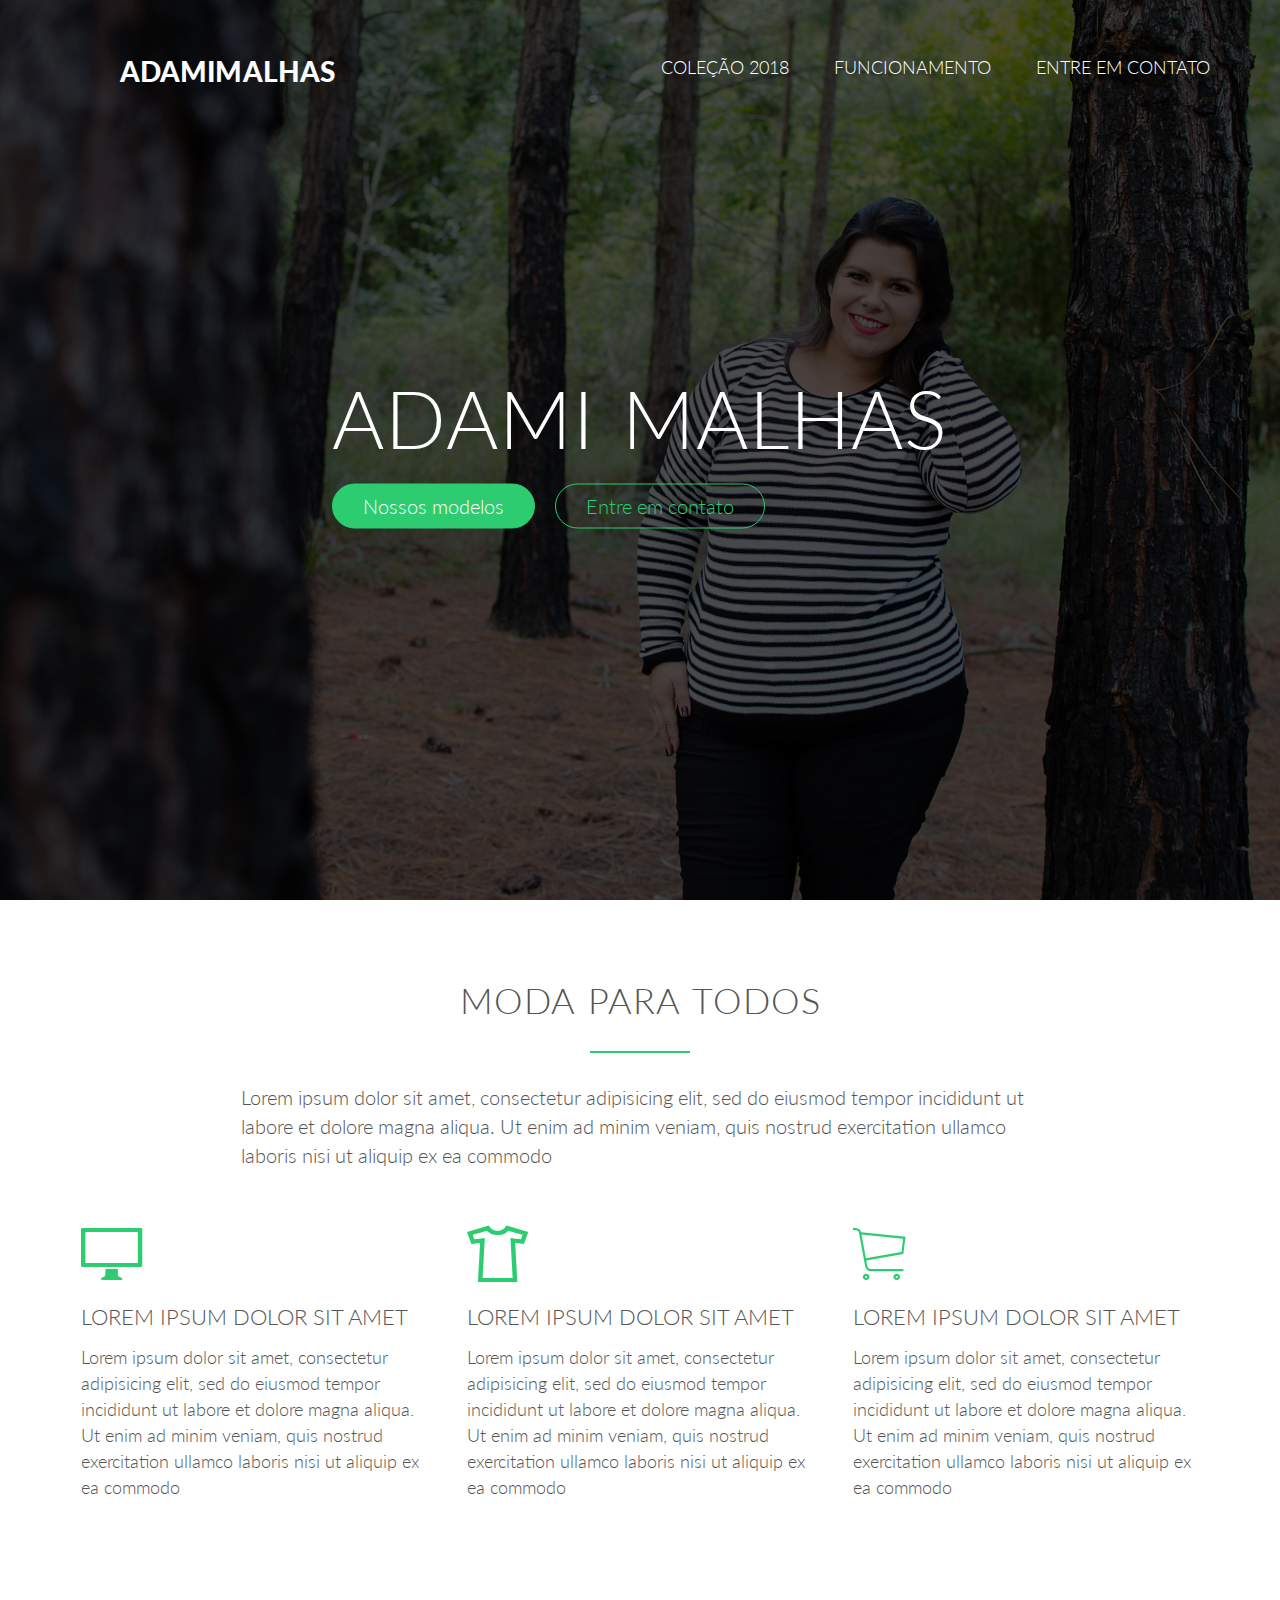
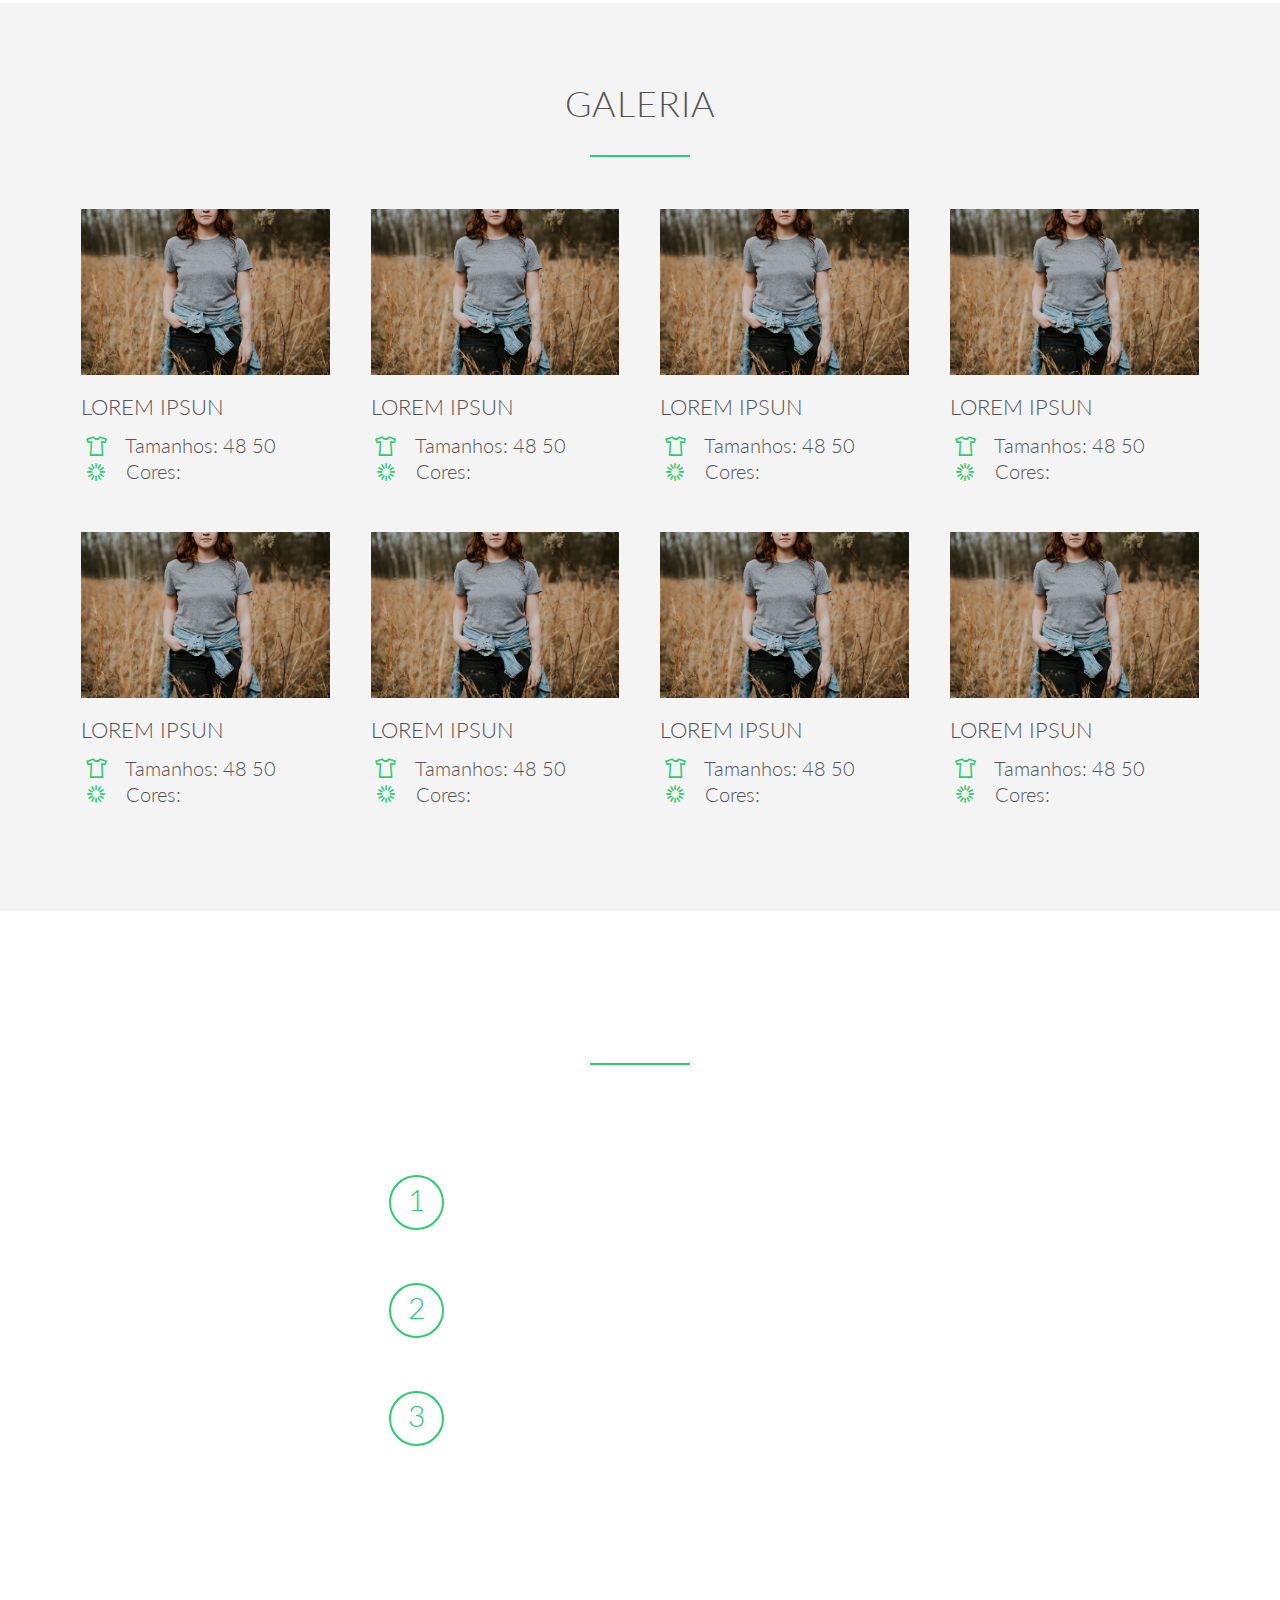
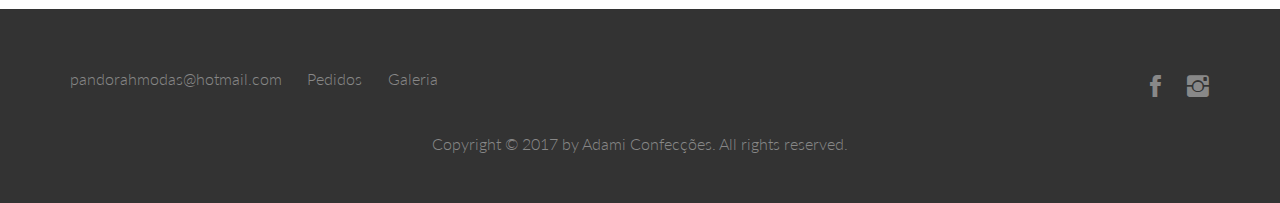
==== commit 023e7711: "footer" ====
--- a/index.html
+++ b/index.html
@@ -1,8 +1,8 @@
-
 <!DOCTYPE html>
 <html>
 <head>
 	
+	<meta charset="utf-8">
 	<meta name="viewport" content="width=device-width, initial-scale=1.0">
 
 	<link rel="stylesheet" type="text/css" href="vendors/css/normalize.css">
@@ -209,6 +209,29 @@
 	</section>
 
 
+	<footer>
+		<div class="row">
+			<div class="col span-1-of-2">
+				<ul class="footer-nav">
+					<li class="email">pandorahmodas@hotmail.com</li>
+					<li><a href="">Pedidos</a></li>
+					<li><a href="">Galeria</a></li>
+				</ul>
+			</div>
+			<div class="col span-1-of-2">
+				<ul class="social-links">
+					<li><a href="#"><i class="ion-social-facebook"></i></a></li>
+    				<li><a href="#"><i class="ion-social-instagram"></i></a></li>
+				</ul>
+			</div>
+		</div>
+		<div class="row">
+        		<p>
+        			Copyright &copy; 2017 by Adami Confecções. All rights reserved.
+        		</p>
+        	</div>
+
+	</footer>
 
 
 	<script>
--- a/resources/css/style.css
+++ b/resources/css/style.css
@@ -329,7 +329,7 @@
 }
 
  /*----------------------------------------*/
-/* testemonial */
+/* requests */
 /*----------------------------------------*/
 
 .section-requests {
@@ -371,4 +371,94 @@
 
 .works-steps p {
     line-height: 145%;
-}+}
+
+ /*----------------------------------------*/
+/* footer */
+/*----------------------------------------*/
+
+footer {
+    background-color: #333;
+    padding: 50px;
+    font-size: 80%;
+}
+
+.footer-nav {
+    list-style: none;
+    float: left;
+}
+
+.social-links {
+    list-style: none;
+    float: right;
+}
+
+.footer-nav li,
+.social-links li {
+    display: inline-block;
+    margin-right: 20px; 
+}
+
+.footer-nav li:last-child,
+.social-links li:last-child {
+    margin-right: 0px; 
+}
+
+.footer-nav li a:link,
+.footer-nav li a:visited,
+.footer-nav .email,
+.social-links li a:link,
+.social-links li a:visited {
+    text-decoration: none;
+    border: 0;
+    color: #888;
+    transition: color 0.2s;
+}
+
+.footer-nav li a:hover,
+.footer-nav li a:active{
+    color: #ddd;
+}
+
+.social-links li a:link,
+.social-links li a:visited {
+    font-size: 180%;
+}
+
+.ion-social-facebook,
+.ion-social-instagram {
+    transition: color 0.2s;
+}
+
+
+.ion-social-facebook:hover {
+    color: #3b5998;
+
+}
+
+.ion-social-instagram:hover {
+    color: #517fa4;
+}
+
+footer p {
+    color: #888;
+    text-align: center;
+    margin-top: 20px;
+}
+
+
+
+
+
+
+
+
+
+
+
+
+
+
+
+
+
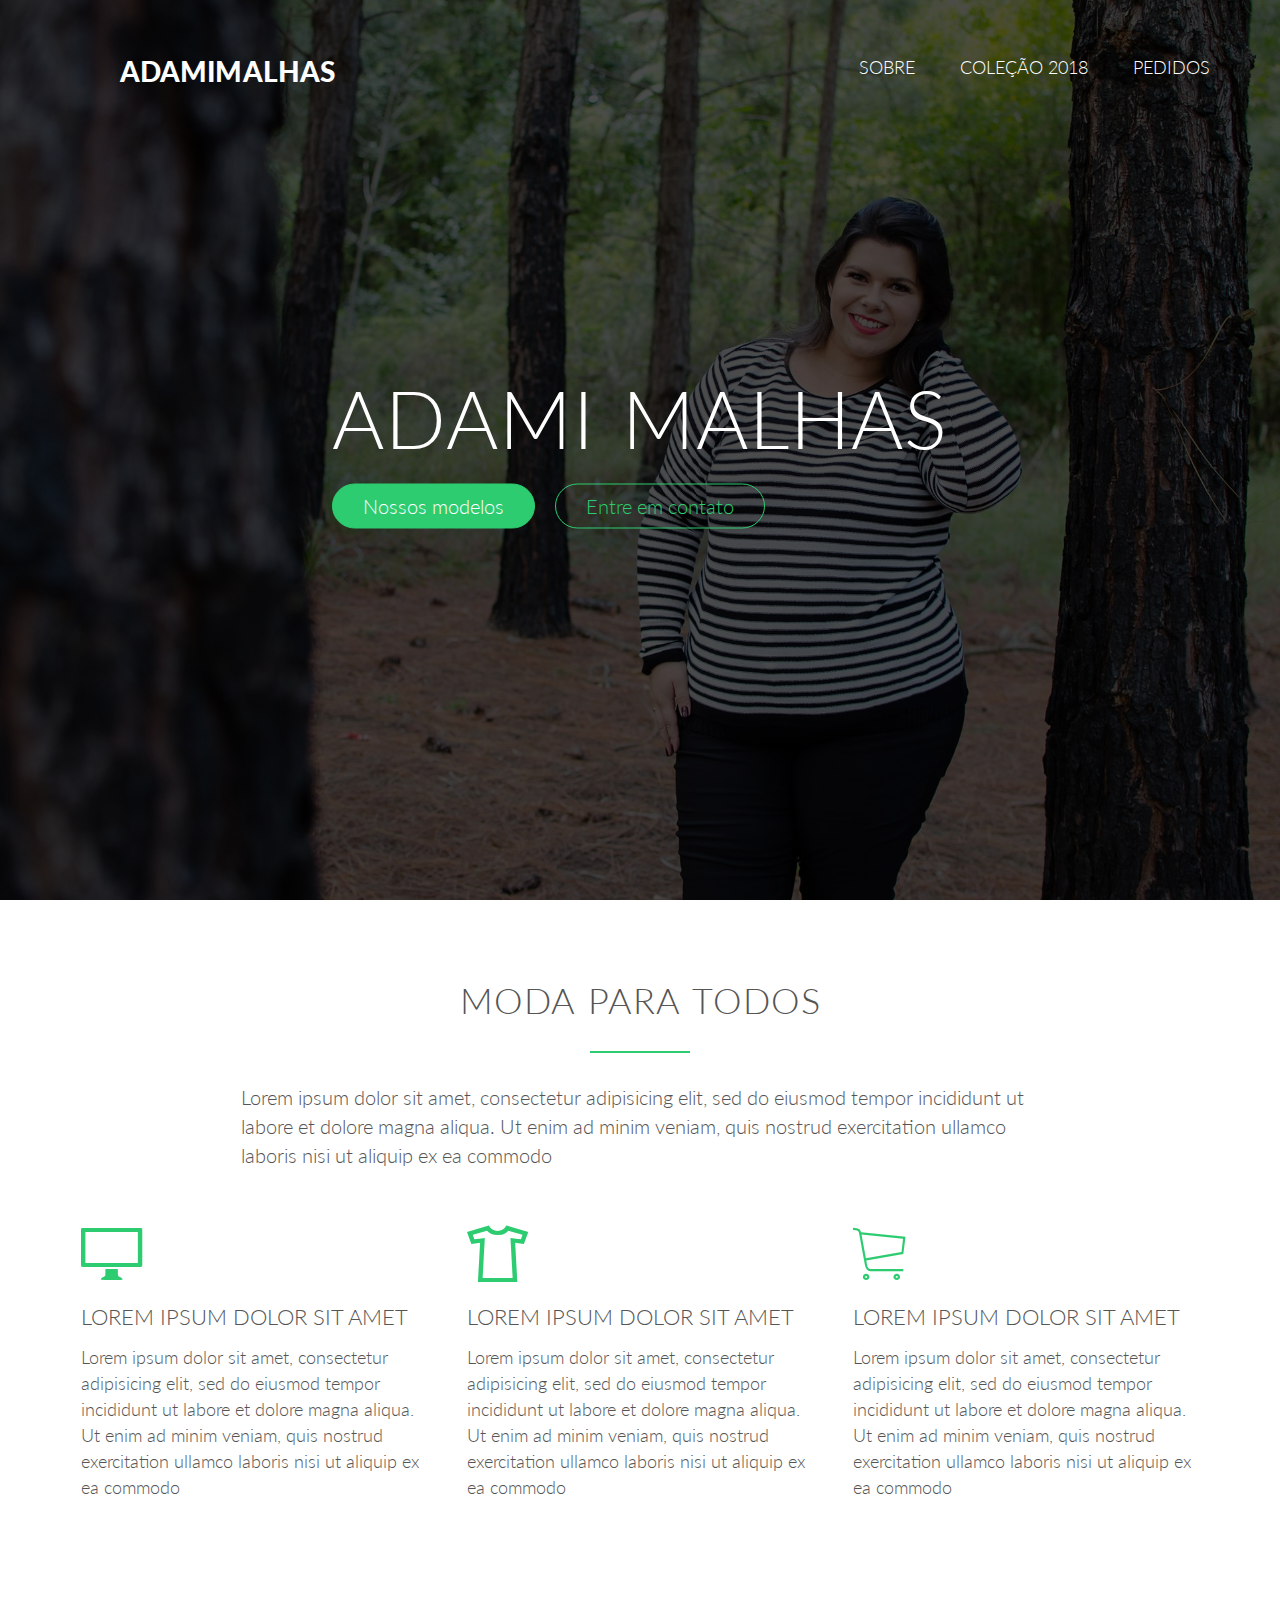
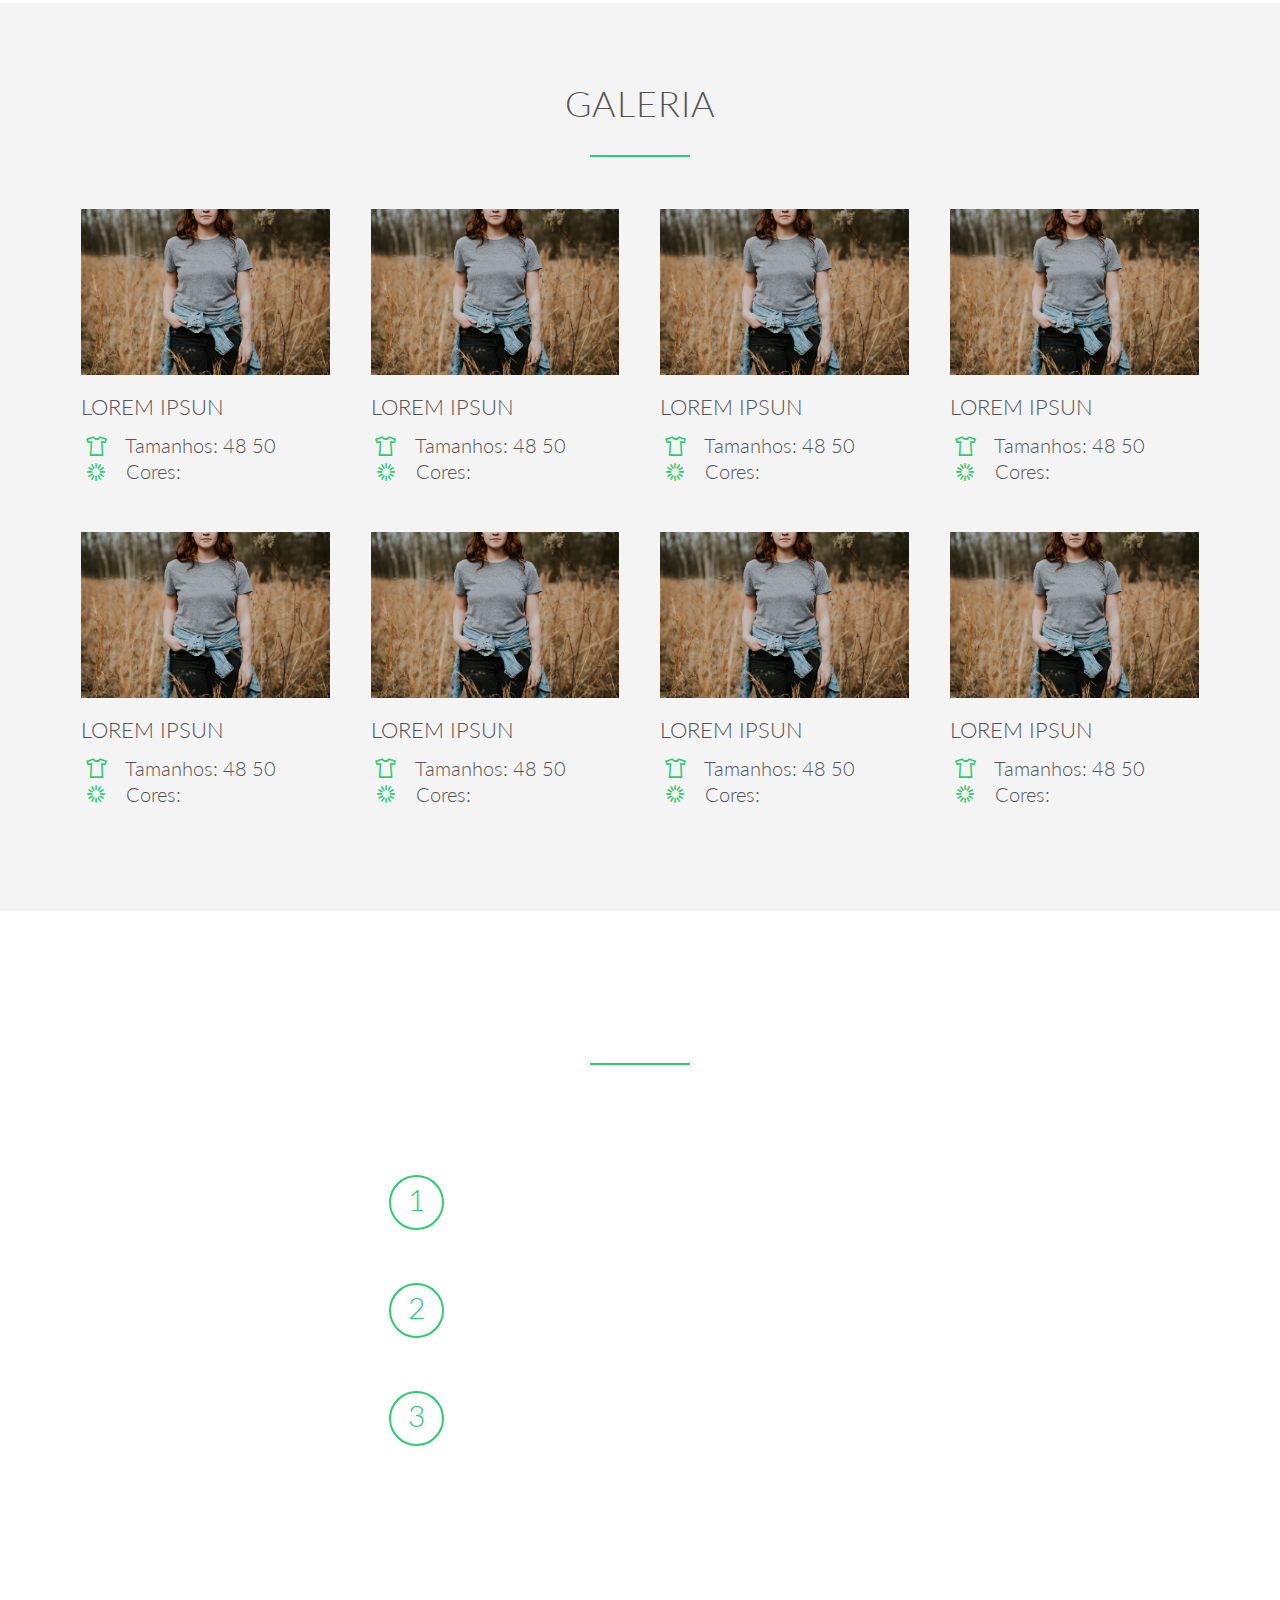
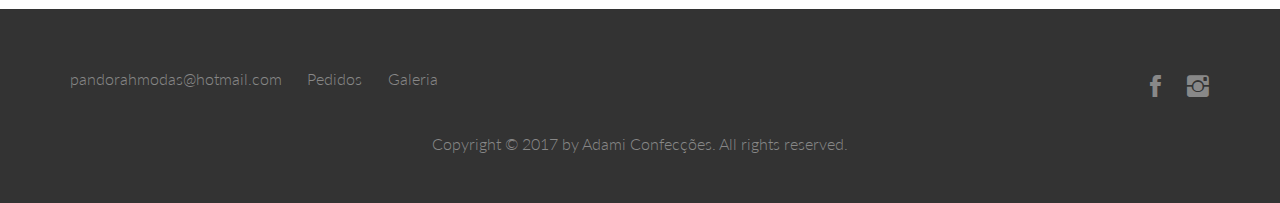
==== commit 7364b116: "solving some bugs" ====
--- a/index.html
+++ b/index.html
@@ -27,19 +27,19 @@
 			<div class="row">
 				<p class="logo">ADAMIMALHAS</p>
 				<ul class="main-nav">
-					<li><a href="#">Coleção 2018</a></li>
-					<li><a href="#">Funcionamento</a></li>
-					<li><a href="#">Entre em contato</a></li>
+					<li><a href="#sobre">Sobre</a></li>
+					<li><a href="#galery">Coleção 2018</a></li>
+					<li><a href="#requests">Pedidos</a></li>
 				</ul>
 			</div>
 		</nav>
 		<div class="header-text">
 			<h1>Adami Malhas</h1>
-			<a class="btn btn-full" href="#">Nossos modelos</a>
-			<a class="btn btn-ghost" href="#">Entre em contato</a> 
+			<a class="btn btn-full" href="#galery">Nossos modelos</a>
+			<a class="btn btn-ghost" href="#requests">Entre em contato</a> 
 		</div>
 	</header>
-	<section>
+	<section id="sobre">
 		<div class="row">
 			<h2>Moda para todos</h2>
 			<p class="long-paragraph">
@@ -80,7 +80,7 @@
 		</div>
 	</section>
 	
-	<section class="section-galery">
+	<section class="section-galery" id="galery">
 		<div class="row">
 			<h2>Galeria</h2>
 		</div>
@@ -186,7 +186,7 @@
 		</div>
 	</section>
 
-	<section class="section-requests">
+	<section class="section-requests" id="requests">
 		<div class="row">
 			<h2>Como realizar seu pedido</h2>
 		</div>
@@ -214,13 +214,13 @@
 			<div class="col span-1-of-2">
 				<ul class="footer-nav">
 					<li class="email">pandorahmodas@hotmail.com</li>
-					<li><a href="">Pedidos</a></li>
-					<li><a href="">Galeria</a></li>
+					<li><a href="#requests">Pedidos</a></li>
+					<li><a href="#galery">Galeria</a></li>
 				</ul>
 			</div>
 			<div class="col span-1-of-2">
 				<ul class="social-links">
-					<li><a href="#"><i class="ion-social-facebook"></i></a></li>
+					<li><a href="https://www.facebook.com/lojapandorah/" target="_blank"><i class="ion-social-facebook"></i></a></li>
     				<li><a href="#"><i class="ion-social-instagram"></i></a></li>
 				</ul>
 			</div>
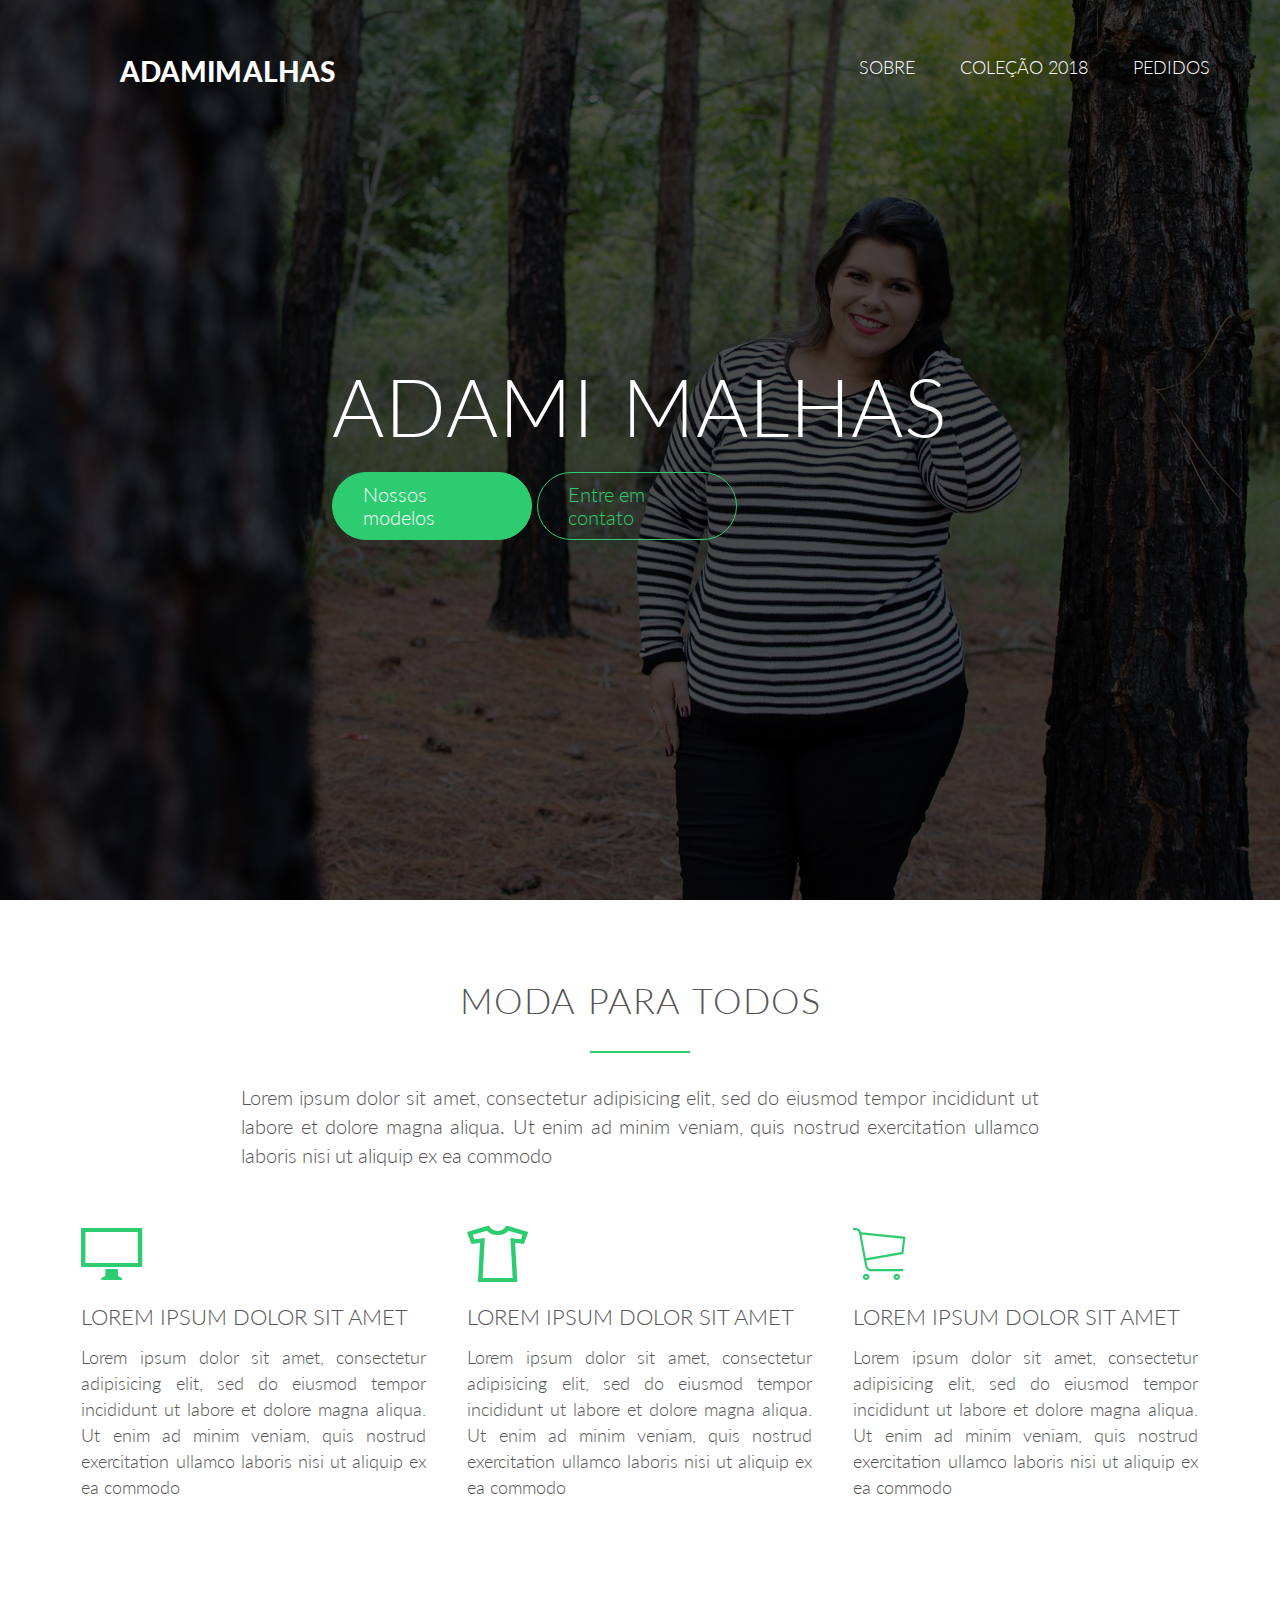
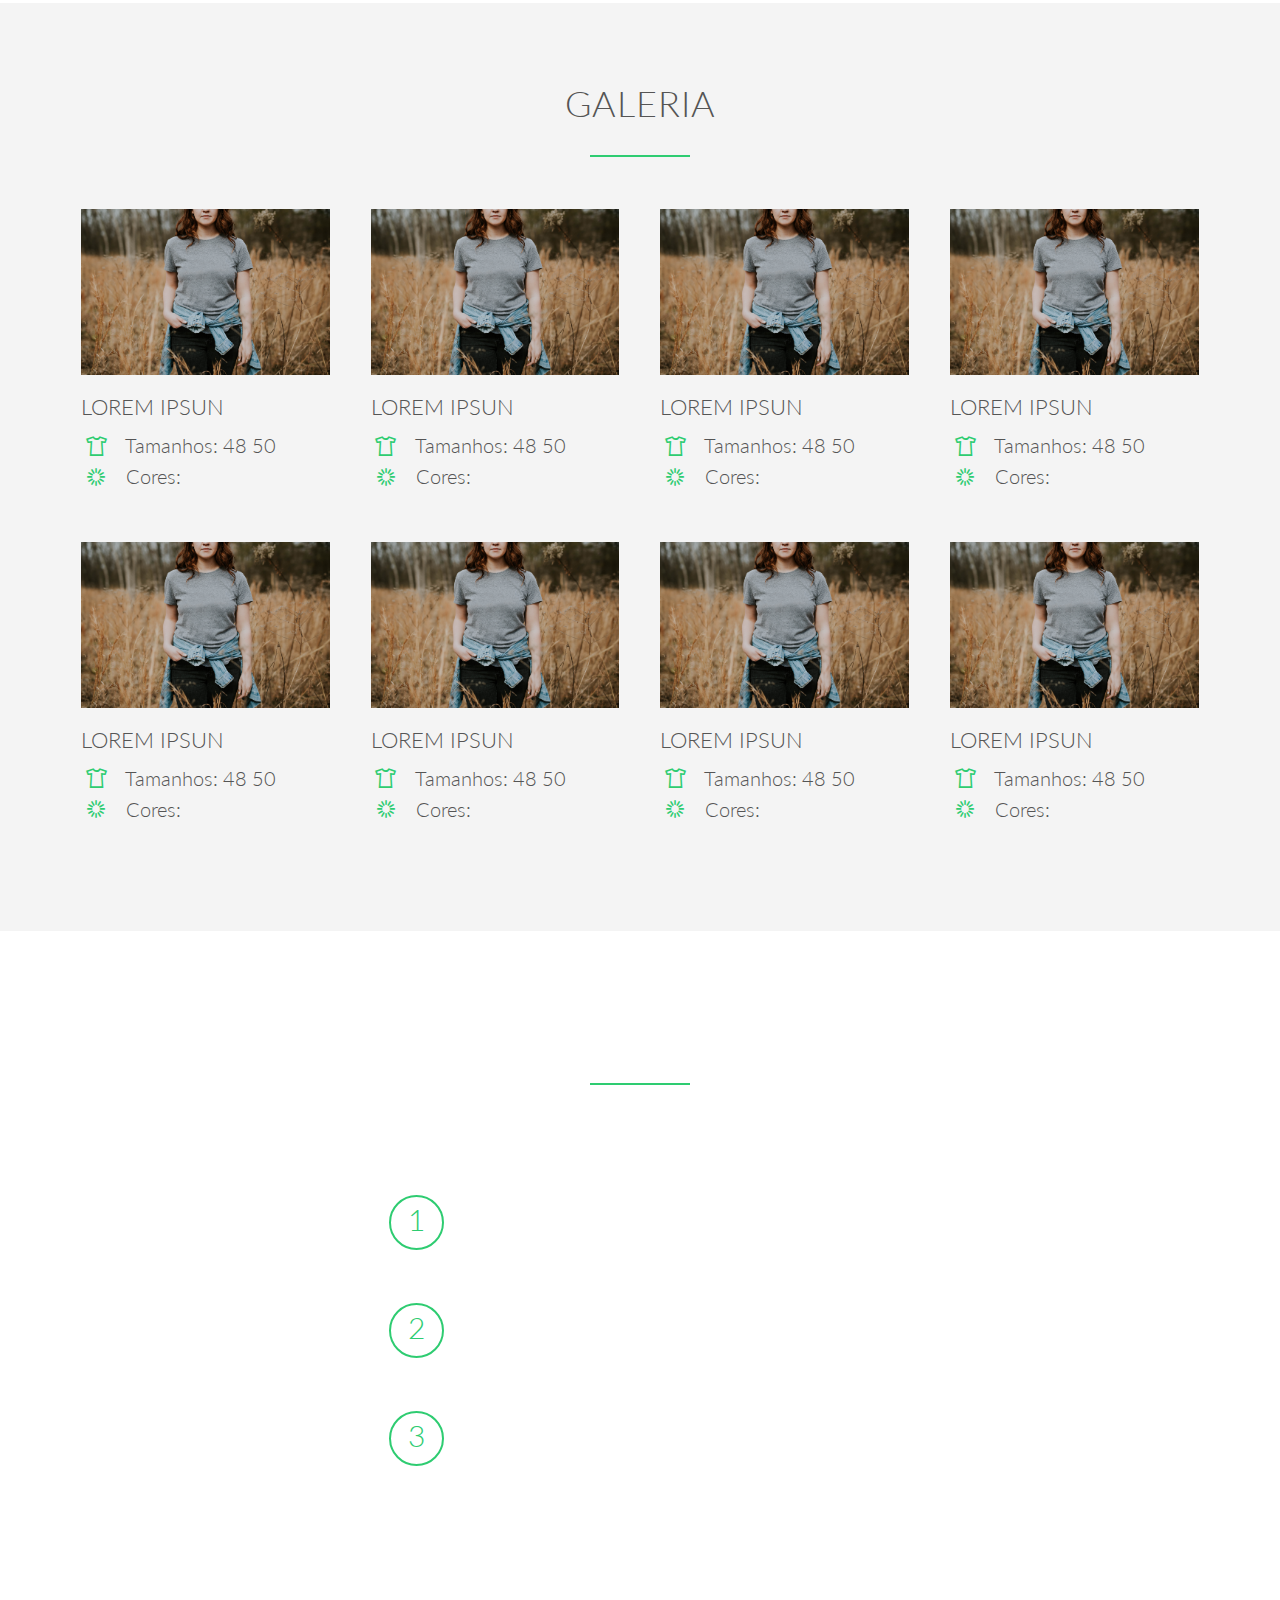
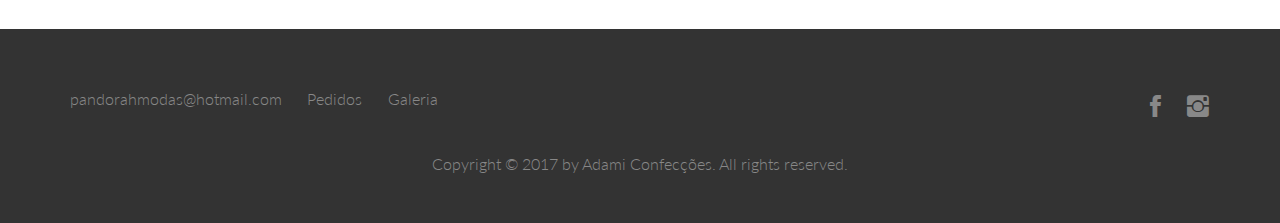
==== commit daf74f9a: "including sidenav" ====
--- a/index.html
+++ b/index.html
@@ -234,33 +234,7 @@
 	</footer>
 
 
-	<script>
-		function openNav() {
-		    document.getElementById("mySidenav").style.width = "100%";
-		    isOpen = true;
-		}
-
-		function closeNav() {
-			isOpen = false;
-			for(i=0;i<links.length;i++){
-				links[i].style.color="black";
-			}
-		    document.getElementById("mySidenav").style.width = "0";
-		}
-
-		var i, isOpen, links = document.getElementsByClassName('linked');
-		document.getElementById("mySidenav").addEventListener("transitionend", myFunction);
-
-
-		function myFunction() {
-			if(!isOpen) return;
-
-			for(i=0;i<links.length;i++){
-				links[i].style.color="white";
-			}
-		};
-
-	</script>
+	<script src="resources/files.js"></script>
 
 </body>
 </html>--- a/resources/css/style.css
+++ b/resources/css/style.css
@@ -106,6 +106,7 @@
     text-decoration: none;
     border-radius: 200px;
     transition: background-color 0.2s, border 0.2s, color 0.2s;
+    width: 200px;
 }
 
 .btn-full:link,
@@ -114,7 +115,6 @@
     background-color: #2ecc71;
     border: 1px solid #2ecc71;
     color: #fff;
-    margin-right: 15px;
 }
 
 .btn-ghost:link ,
@@ -148,11 +148,13 @@
     line-height: 145%;
     width: 70%;
     margin-left: 15%;
+    text-align: justify;
 }
 
 .box p {
     font-size: 90%;
     line-height: 145%;
+    text-align: justify;
 
 }
 
@@ -263,6 +265,7 @@
     color: rgba(0,0,0,0.0);
     display: block;
     transition: 0.2s;
+    border: none;
 }
 
 .sidenav a:hover{
@@ -277,11 +280,6 @@
     margin-left: 50px;
 }
 
-@media screen and (max-height: 450px) {
-  .sidenav {padding-top: 15px;}
-  .sidenav a {font-size: 18px;}
-}
-
 #sand {
     display: none;
     font-size:30px;
@@ -324,7 +322,7 @@
     margin-bottom: 15px;
 }
 
-.city-feature {
+.galery-feature {
     margin-bottom: 5px;
 }
 
@@ -349,6 +347,10 @@
 
 .works-steps {
     margin-bottom: 50px;
+}
+
+.works-steps p {
+    text-align: justify;
 }
 
 .works-steps:last-of-type {
--- a/resources/css/queries.css
+++ b/resources/css/queries.css
@@ -1,23 +1,86 @@
 
 /*bg tables to 1200px*/
 @media only screen and (max-width: 1200px) {
-	
+	.row {
+		padding: 0 2%;
+	}
 }
 
 
 /*small tablet to big tablet*/
 @media only screen and (max-width: 1023px) {
-	
-}
+	body { 	font-size: 18px; }
+
+	section { padding: 60px 0; 	}
+
+	.btn:first-of-type { margin-bottom: 20px; }
+
+	.logo { margin: 55px 0 0 25px; }
+
+	.long-paragraph { 
+		width: 80%;
+	    margin-left: 10%;
+	}
+
+	.steps-box { margin-top: 40px; }
+
+	.header-text { margin-top: 15px; }
+
+	.icon-small { 
+		width: 17px;
+	 	margin-right: 5px;	
+	 }
+
+	.galery-feature { font-size: 90% }
+
 
 
 /* Small phones to small tablets */
 @media only screen and (max-width: 767px) {
-	
+
+	body { font-size: 16px; }
+	section { padding: 40px 0; }
+
+	.row { padding: 0 4%; }
+	.col { width: 100% }
+	.main-nav { display: none; }
+	.header-text { text-align: center; }
+	.logo { margin: 25px 0 0 20px; }
+	#sand { display: block; margin-top: 5px }
+
+	h1 { font-size: 350%; }
+	h2 { font-size: 150%; }
+
+	.long-paragraph { 
+		width: 100%;
+	    margin-left: 0%;
+	}
+
+	.btn { margin: 0px }
+
+	.works-steps div {
+		margin-top: 5px;
+	    height: 35px;
+	    width: 35px;
+	    padding: 1px;
+	    margin-right: 15px;
+	    display: block;
+	}
+
+	.steps-box { width: 90%; }
+
 }
 
 
 /* Small phones*/
 @media only screen and (max-width: 480px) {
+	.steps-box { width: 100%; }
+	section { padding: 30px 0; }
+}
 
+
+
+@media screen and (max-height: 450px) {
+  .sidenav {padding-top: 15px;}
+  .sidenav a {font-size: 18px;}
 }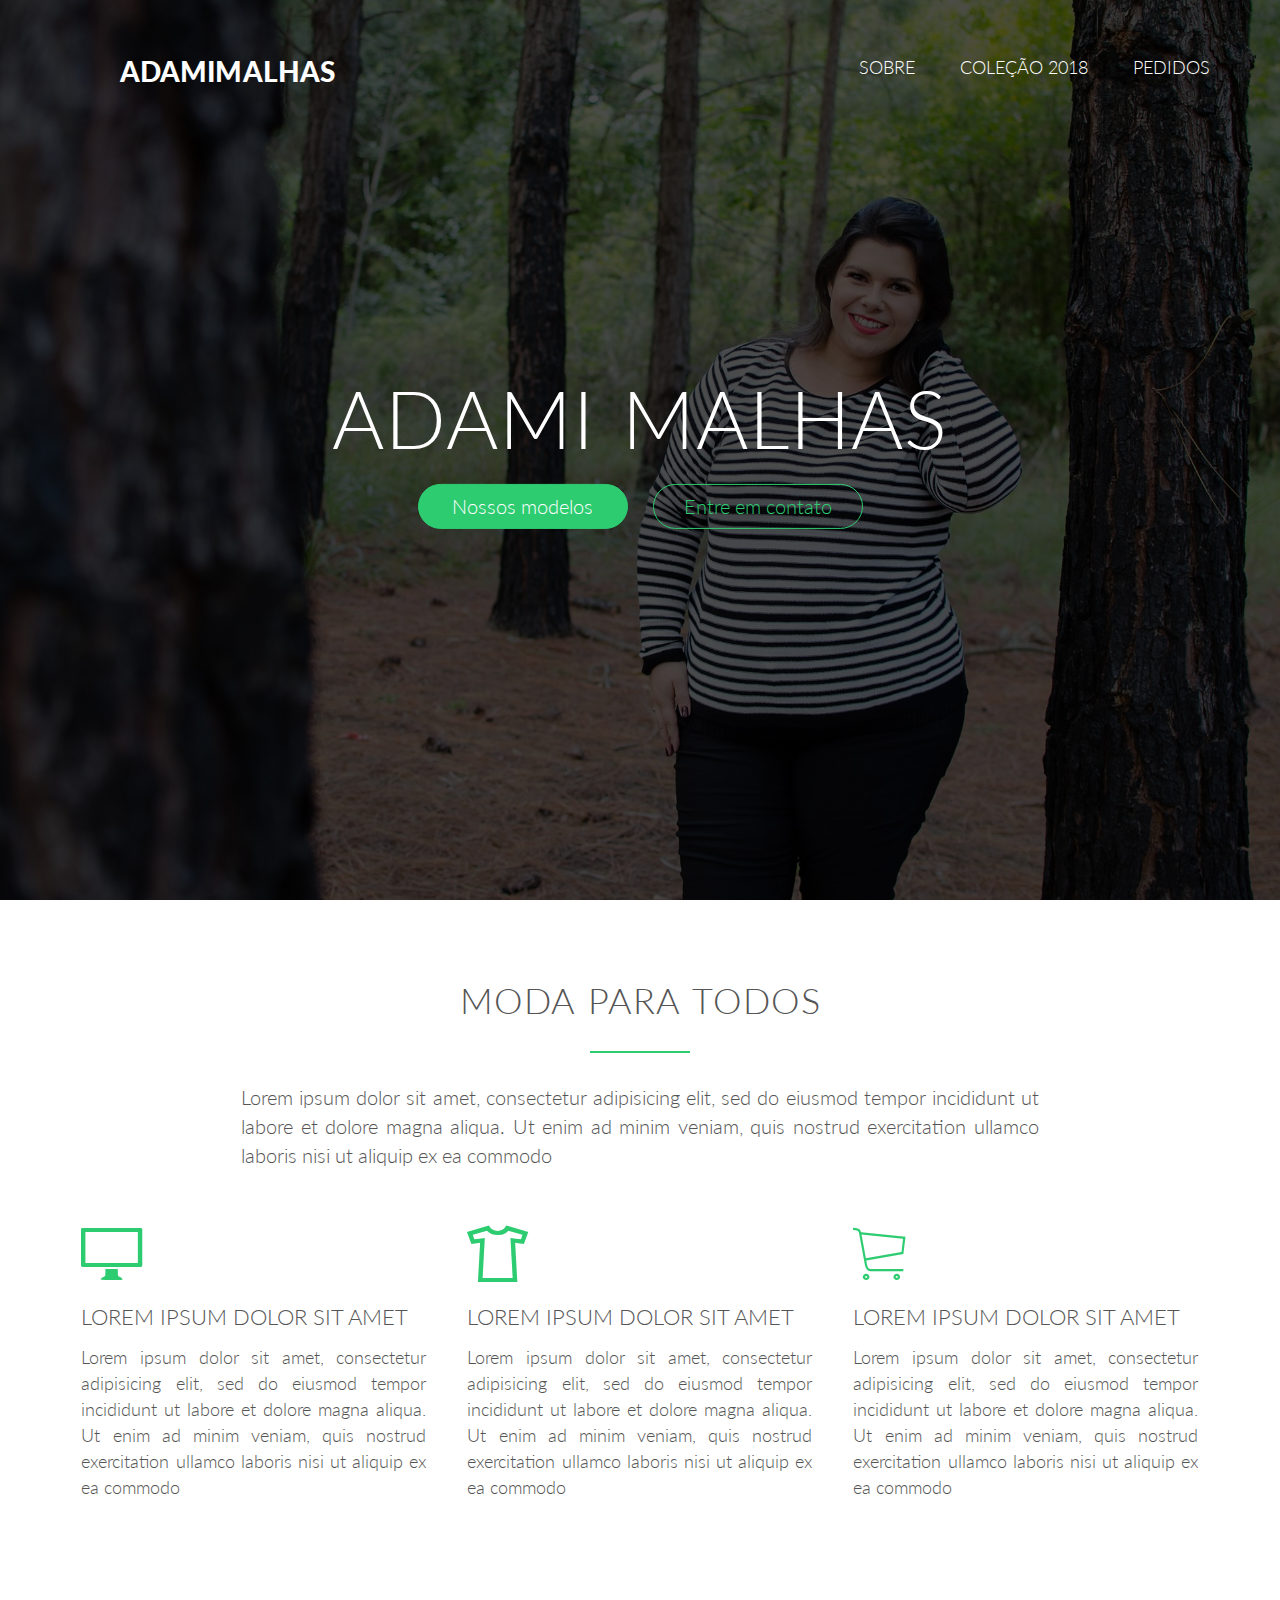
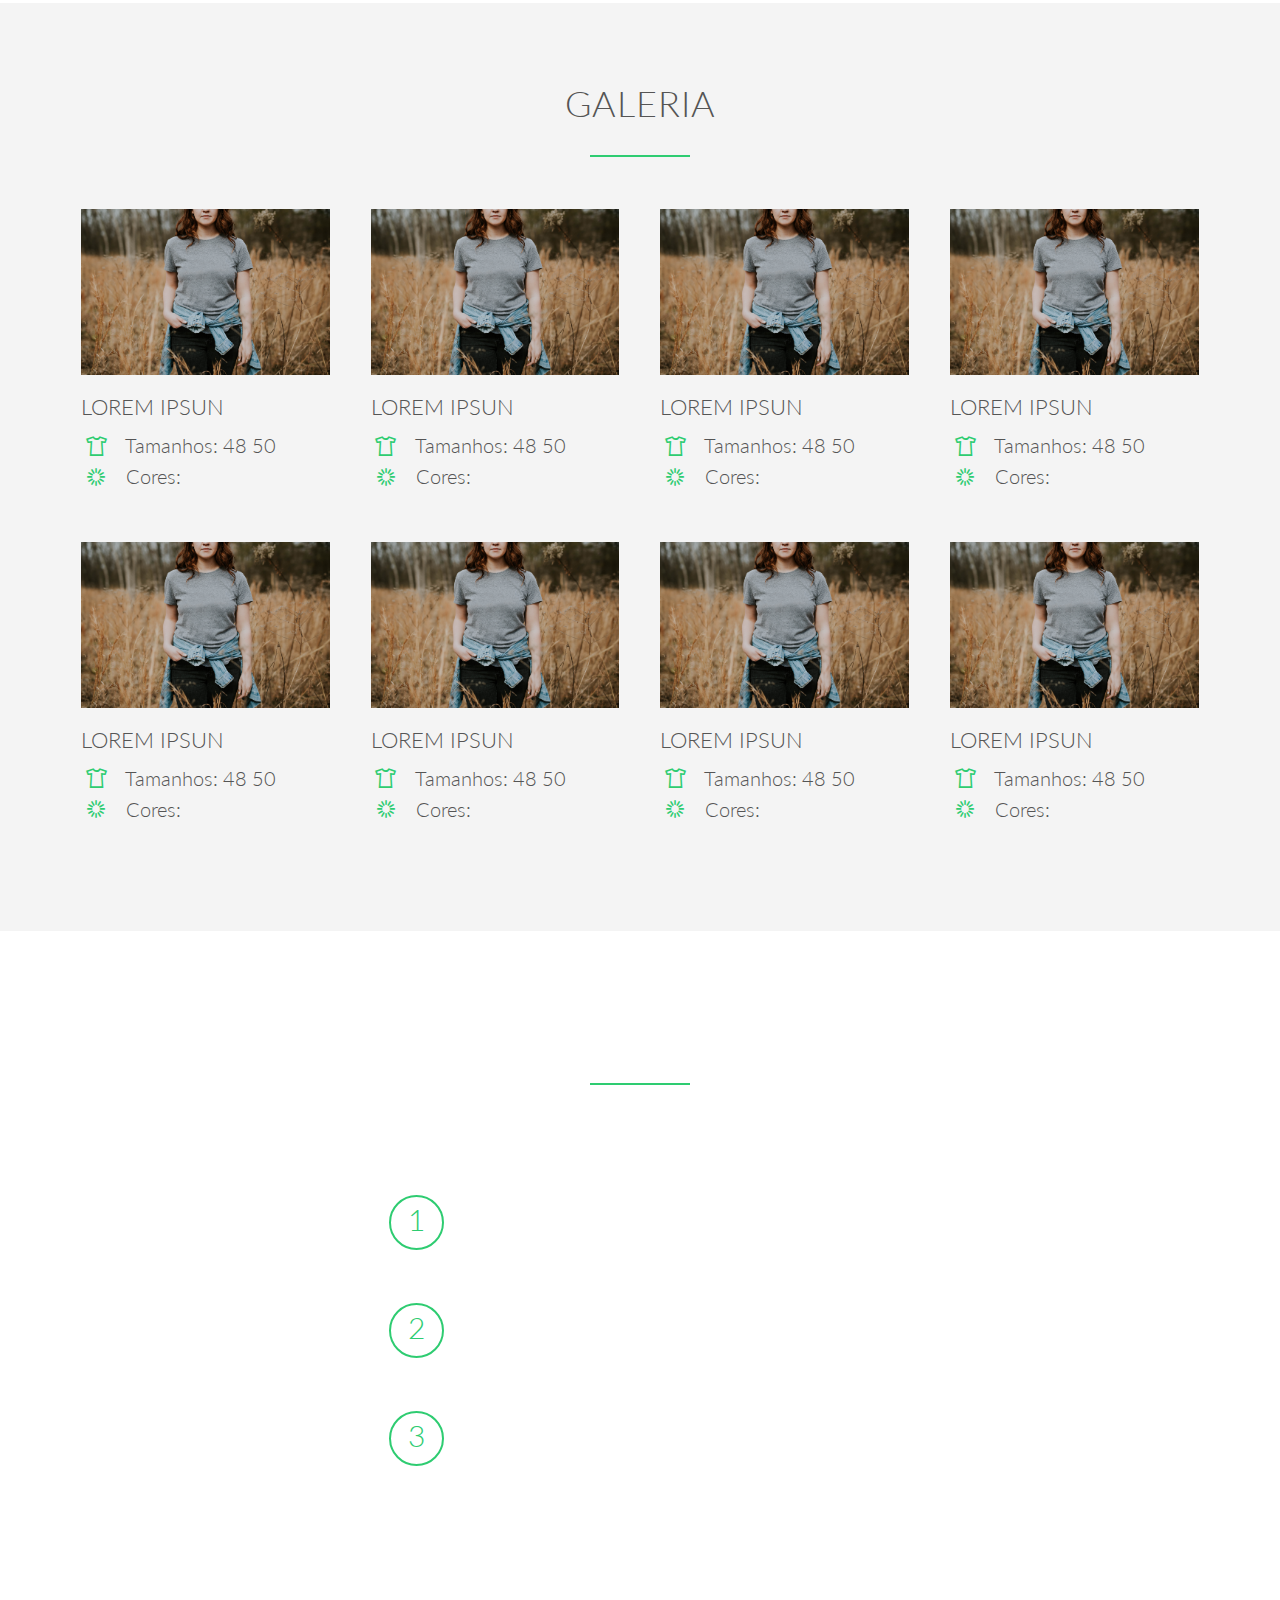
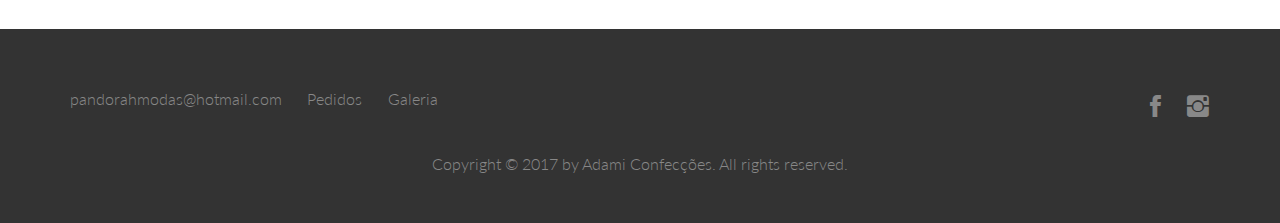
==== commit ebbf2d4a: "lang pt-br" ====
--- a/index.html
+++ b/index.html
@@ -1,5 +1,5 @@
 <!DOCTYPE html>
-<html>
+<html lang="pt-br">
 <head>
 	
 	<meta charset="utf-8">
--- a/resources/css/style.css
+++ b/resources/css/style.css
@@ -106,7 +106,8 @@
     text-decoration: none;
     border-radius: 200px;
     transition: background-color 0.2s, border 0.2s, color 0.2s;
-    width: 200px;
+    width: 210px;
+    text-align: center;
 }
 
 .btn-full:link,
@@ -199,6 +200,9 @@
     top: 50%;
     left: 50%;
     transform: translate(-50%,-50%);
+    text-align: center;
+    width: 100%;
+    padding: 2%;
 }
 
 
@@ -238,6 +242,10 @@
 .main-nav li a:active,
 .main-nav li a:hover {
     border-bottom: 2px solid #2ecc71;
+}
+
+.btn:first-of-type {
+    margin-right: 20px;
 }
 
 /*-------------------------------*/
@@ -290,6 +298,7 @@
     right: 15px;
     font-size: 40px;
     transition: 0.2s;
+    margin-top: 15px;
 }   
 
 #sand:hover {
--- a/resources/css/queries.css
+++ b/resources/css/queries.css
@@ -33,6 +33,10 @@
 
 	.galery-feature { font-size: 90% }
 
+	.btn:first-of-type {
+    	margin-right: 5px;
+	}
+
 
 
 /* Small phones to small tablets */
@@ -44,11 +48,10 @@
 	.row { padding: 0 4%; }
 	.col { width: 100% }
 	.main-nav { display: none; }
-	.header-text { text-align: center; }
-	.logo { margin: 25px 0 0 20px; }
-	#sand { display: block; margin-top: 5px }
+	.header-text { text-align: center; padding: 20%;}
+	.logo { margin: 40px 0 0 20px; }
+	#sand { display: block; }
 
-	h1 { font-size: 350%; }
 	h2 { font-size: 150%; }
 
 	.long-paragraph { 
@@ -76,6 +79,7 @@
 @media only screen and (max-width: 480px) {
 	.steps-box { width: 100%; }
 	section { padding: 30px 0; }
+	h1 { font-size: 350%; }
 }
 
 
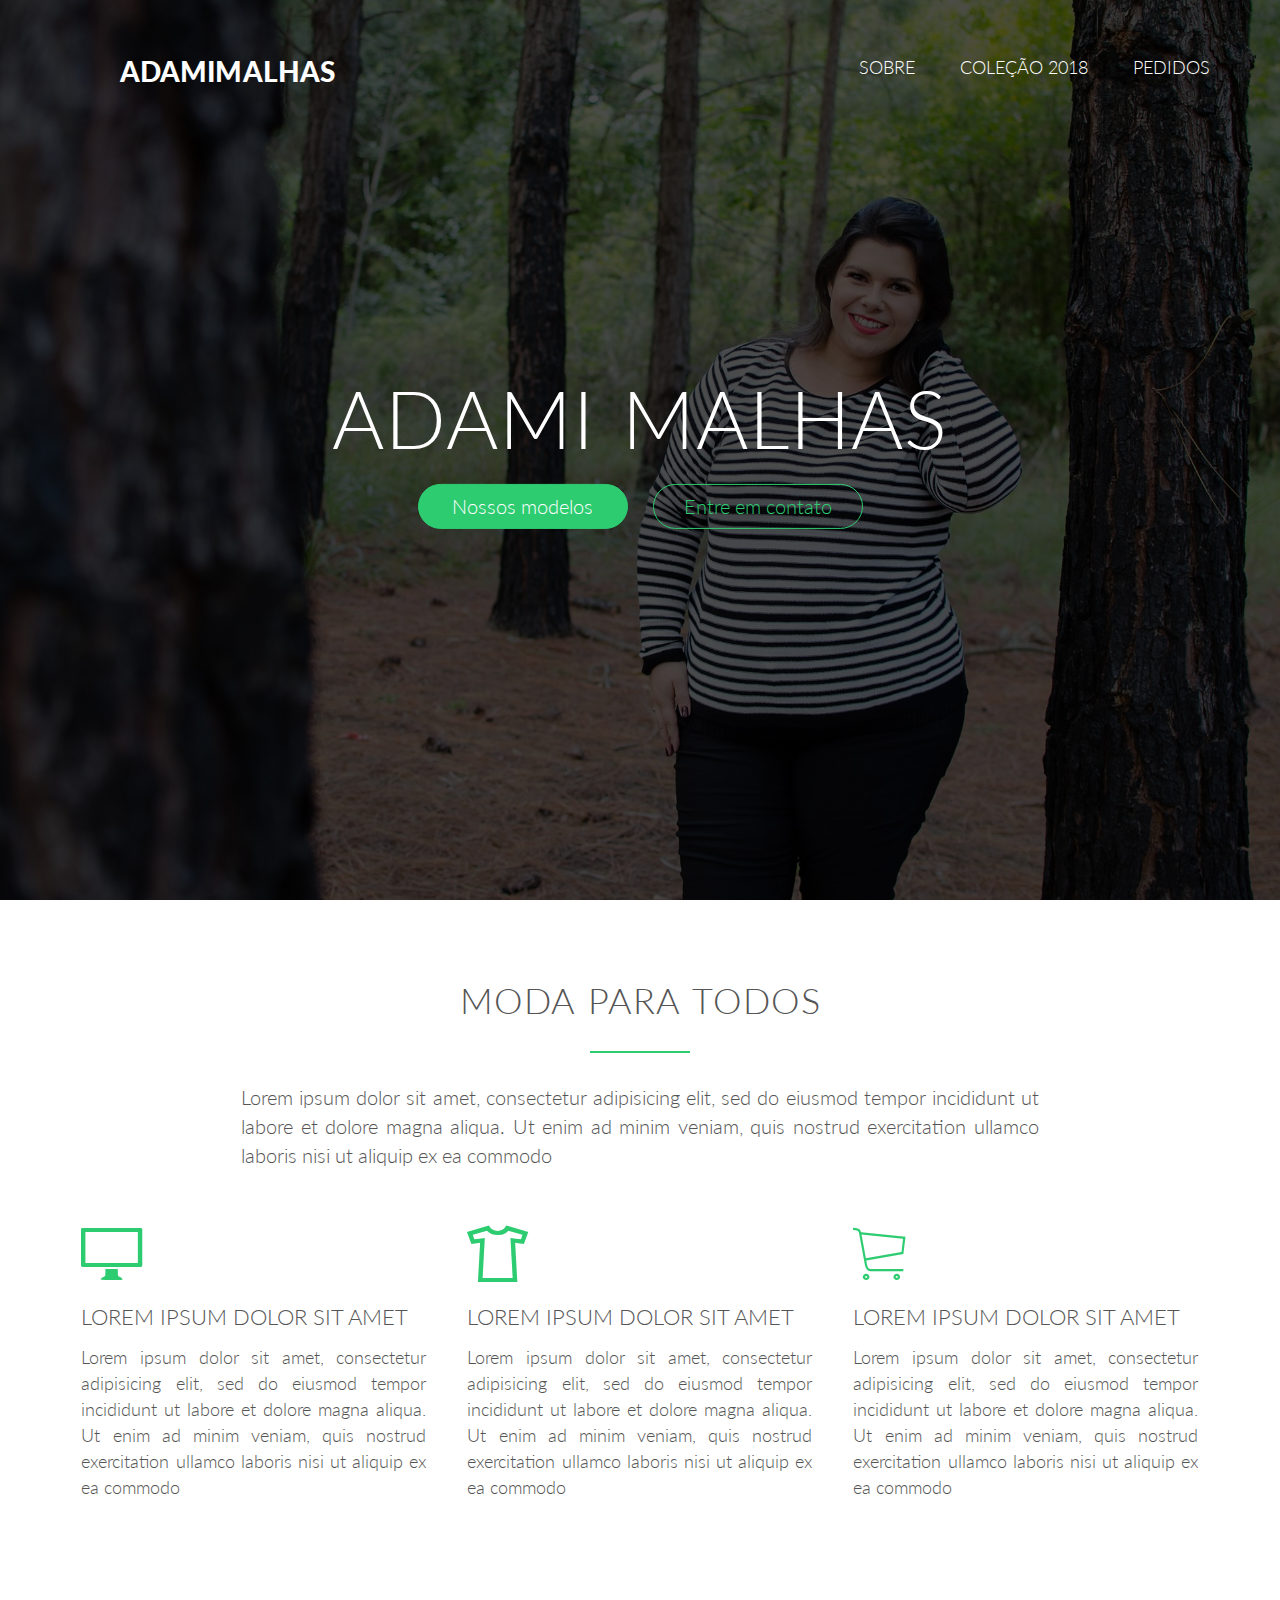
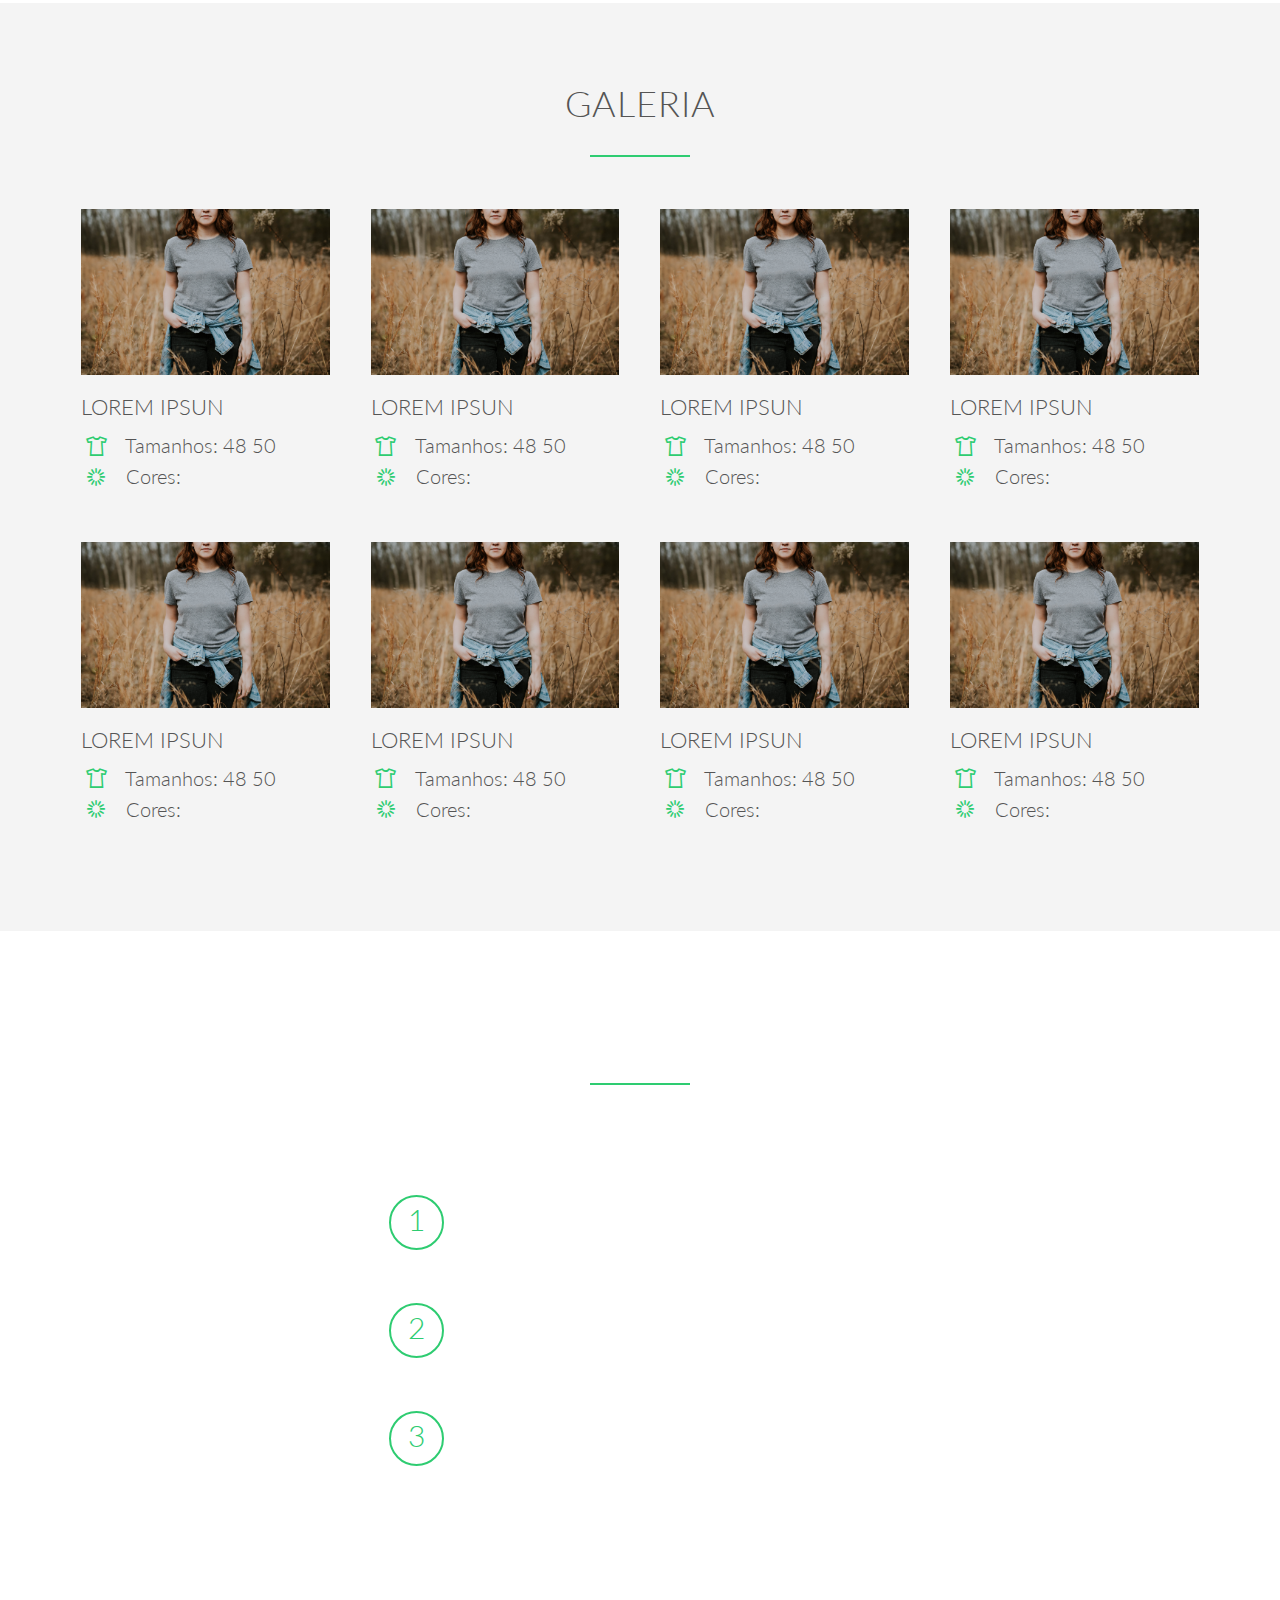
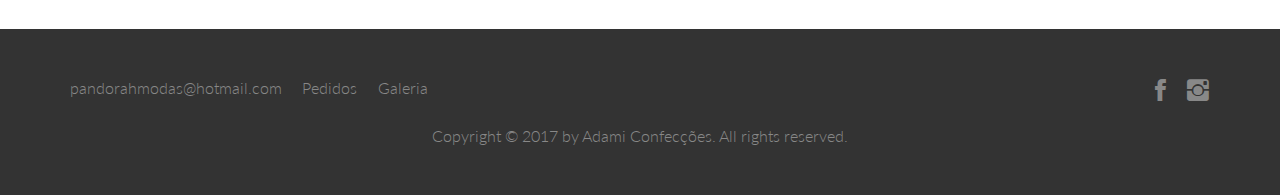
==== commit f8f94aa6: "making footer responsive" ====
--- a/index.html
+++ b/index.html
@@ -50,7 +50,7 @@
 		</div>
 
 		<div class="row">
-			<div class="col span-1-of-3 box">
+			<div class="col span-1-of-3 box rowIcons">
 				<i class="ion-monitor icon-big"></i>
 				<h3>Lorem ipsum dolor sit amet</h3>
 				<p>
@@ -59,7 +59,7 @@
 					quis nostrud exercitation ullamco laboris nisi ut aliquip ex ea commodo
 				</p>
 			</div>
-			<div class="col span-1-of-3 box">
+			<div class="col span-1-of-3 box rowIcons">
 				<i class="ion-tshirt-outline icon-big"></i>
 				<h3>Lorem ipsum dolor sit amet</h3>
 				<p>
@@ -68,7 +68,7 @@
 					quis nostrud exercitation ullamco laboris nisi ut aliquip ex ea commodo
 				</p>
 			</div>
-			<div class="col span-1-of-3 box">
+			<div class="col span-1-of-3 box rowIcons">
 				<i class="ion-ios-cart-outline icon-big"></i>
 				<h3>Lorem ipsum dolor sit amet</h3>
 				<p>
@@ -84,57 +84,57 @@
 		<div class="row">
 			<h2>Galeria</h2>
 		</div>
-		<div class="row">
-			<div class="col span-1-of-4 box">
-				<img src="resources/img/shirt.jpg">
-				<h3>Lorem Ipsun</h3>
-				<div class="galery-feature">	
-	        		<i class="ion-tshirt-outline icon-small"></i>
-	        		Tamanhos: 48 50  
-				</div>
-				<div class="galery-feature">	
-					<i class="ion-load-d icon-small"></i>
-					Cores:
-				</div>
-			</div>
-			<div class="col span-1-of-4 box">
-				<img src="resources/img/shirt.jpg">
-				<h3>Lorem Ipsun</h3>
-				<div class="galery-feature">	
-	        		<i class="ion-tshirt-outline icon-small"></i>
-	        		Tamanhos: 48 50  
-				</div>
-				<div class="galery-feature">	
-					<i class="ion-load-d icon-small"></i>
-					Cores:
-				</div>
-			</div>
-			<div class="col span-1-of-4 box">
-				<img src="resources/img/shirt.jpg">
-				<h3>Lorem Ipsun</h3>
-				<div class="galery-feature">	
-	        		<i class="ion-tshirt-outline icon-small"></i>
-	        		Tamanhos: 48 50  
-				</div>
-				<div class="galery-feature">	
-					<i class="ion-load-d icon-small"></i>
-					Cores:
-				</div>
-			</div>
-			<div class="col span-1-of-4 box">
-				<img src="resources/img/shirt.jpg">
-				<h3>Lorem Ipsun</h3>
-				<div class="galery-feature">	
-	        		<i class="ion-tshirt-outline icon-small"></i>
-	        		Tamanhos: 48 50  
-				</div>
-				<div class="galery-feature">	
-					<i class="ion-load-d icon-small"></i>
-					Cores:
-				</div>
-			</div>
-		</div>
-		<div class="row">
+		<div class="row galeryRow">
+			<div class="col span-1-of-4 box">
+				<img src="resources/img/shirt.jpg">
+				<h3>Lorem Ipsun</h3>
+				<div class="galery-feature">	
+	        		<i class="ion-tshirt-outline icon-small"></i>
+	        		Tamanhos: 48 50  
+				</div>
+				<div class="galery-feature">	
+					<i class="ion-load-d icon-small"></i>
+					Cores:
+				</div>
+			</div>
+			<div class="col span-1-of-4 box">
+				<img src="resources/img/shirt.jpg">
+				<h3>Lorem Ipsun</h3>
+				<div class="galery-feature">	
+	        		<i class="ion-tshirt-outline icon-small"></i>
+	        		Tamanhos: 48 50  
+				</div>
+				<div class="galery-feature">	
+					<i class="ion-load-d icon-small"></i>
+					Cores:
+				</div>
+			</div>
+			<div class="col span-1-of-4 box">
+				<img src="resources/img/shirt.jpg">
+				<h3>Lorem Ipsun</h3>
+				<div class="galery-feature">	
+	        		<i class="ion-tshirt-outline icon-small"></i>
+	        		Tamanhos: 48 50  
+				</div>
+				<div class="galery-feature">	
+					<i class="ion-load-d icon-small"></i>
+					Cores:
+				</div>
+			</div>
+			<div class="col span-1-of-4 box">
+				<img src="resources/img/shirt.jpg">
+				<h3>Lorem Ipsun</h3>
+				<div class="galery-feature">	
+	        		<i class="ion-tshirt-outline icon-small"></i>
+	        		Tamanhos: 48 50  
+				</div>
+				<div class="galery-feature">	
+					<i class="ion-load-d icon-small"></i>
+					Cores:
+				</div>
+			</div>
+		</div>
+		<div class="row galeryRow">
 			<div class="col span-1-of-4 box">
 				<img src="resources/img/shirt.jpg">
 				<h3>Lorem Ipsun</h3>
@@ -211,19 +211,15 @@
 
 	<footer>
 		<div class="row">
-			<div class="col span-1-of-2">
-				<ul class="footer-nav">
-					<li class="email">pandorahmodas@hotmail.com</li>
-					<li><a href="#requests">Pedidos</a></li>
-					<li><a href="#galery">Galeria</a></li>
-				</ul>
-			</div>
-			<div class="col span-1-of-2">
-				<ul class="social-links">
-					<li><a href="https://www.facebook.com/lojapandorah/" target="_blank"><i class="ion-social-facebook"></i></a></li>
-    				<li><a href="#"><i class="ion-social-instagram"></i></a></li>
-				</ul>
-			</div>
+			<ul class="footer-nav">
+				<li class="email">pandorahmodas@hotmail.com</li>
+				<li><a href="#requests">Pedidos</a></li>
+				<li><a href="#galery">Galeria</a></li>
+			</ul>
+			<ul class="social-links">
+				<li><a href="https://www.facebook.com/lojapandorah/" target="_blank"><i class="ion-social-facebook"></i></a></li>
+				<li><a href="#"><i class="ion-social-instagram"></i></a></li>
+			</ul>
 		</div>
 		<div class="row">
         		<p>
--- a/resources/css/style.css
+++ b/resources/css/style.css
@@ -402,12 +402,14 @@
 .social-links {
     list-style: none;
     float: right;
+    margin-top: -5px;
 }
 
 .footer-nav li,
 .social-links li {
     display: inline-block;
-    margin-right: 20px; 
+    margin-right: 15px; 
+    margin-left: 0px;
 }
 
 .footer-nav li:last-child,
--- a/resources/css/queries.css
+++ b/resources/css/queries.css
@@ -37,6 +37,8 @@
     	margin-right: 5px;
 	}
 
+	.steps-box { width: 65%; }
+
 
 
 /* Small phones to small tablets */
@@ -45,14 +47,20 @@
 	body { font-size: 16px; }
 	section { padding: 40px 0; }
 
+	.col {
+		width: 80%;
+	}
+
 	.row { padding: 0 4%; }
-	.col { width: 100% }
+	.galeryRow .col { 
+		margin: 0;
+		width: 50%;
+	}
+
 	.main-nav { display: none; }
 	.header-text { text-align: center; padding: 20%;}
 	.logo { margin: 40px 0 0 20px; }
 	#sand { display: block; }
-
-	h2 { font-size: 150%; }
 
 	.long-paragraph { 
 		width: 100%;
@@ -70,7 +78,17 @@
 	    display: block;
 	}
 
-	.steps-box { width: 90%; }
+	.steps-box { width: 80%; }
+
+	.rowIcons {
+		text-align: center;
+		width: 80%;
+		margin-left: 10%
+	}
+
+	.rowIcons:first-child {
+		margin-left: 10%;
+	}
 
 }
 
@@ -80,6 +98,30 @@
 	.steps-box { width: 100%; }
 	section { padding: 30px 0; }
 	h1 { font-size: 350%; }
+	h2 { font-size: 150%; }
+
+	.col,
+	.galeryRow .col {
+		width: 100%;
+		margin: 0;
+	}
+
+	.rowIcons:first-child {
+		margin: 0;
+	}
+
+	footer {
+		font-size: 90%;
+		padding: 30px 20px;
+	}
+
+	.footer-nav { width: 60%; }
+
+	.footer-nav li { padding: 5px; }
+
+	.email { padding: 0px; }
+
+	.social-links { margin-top: 5px; }
 }
 
 
